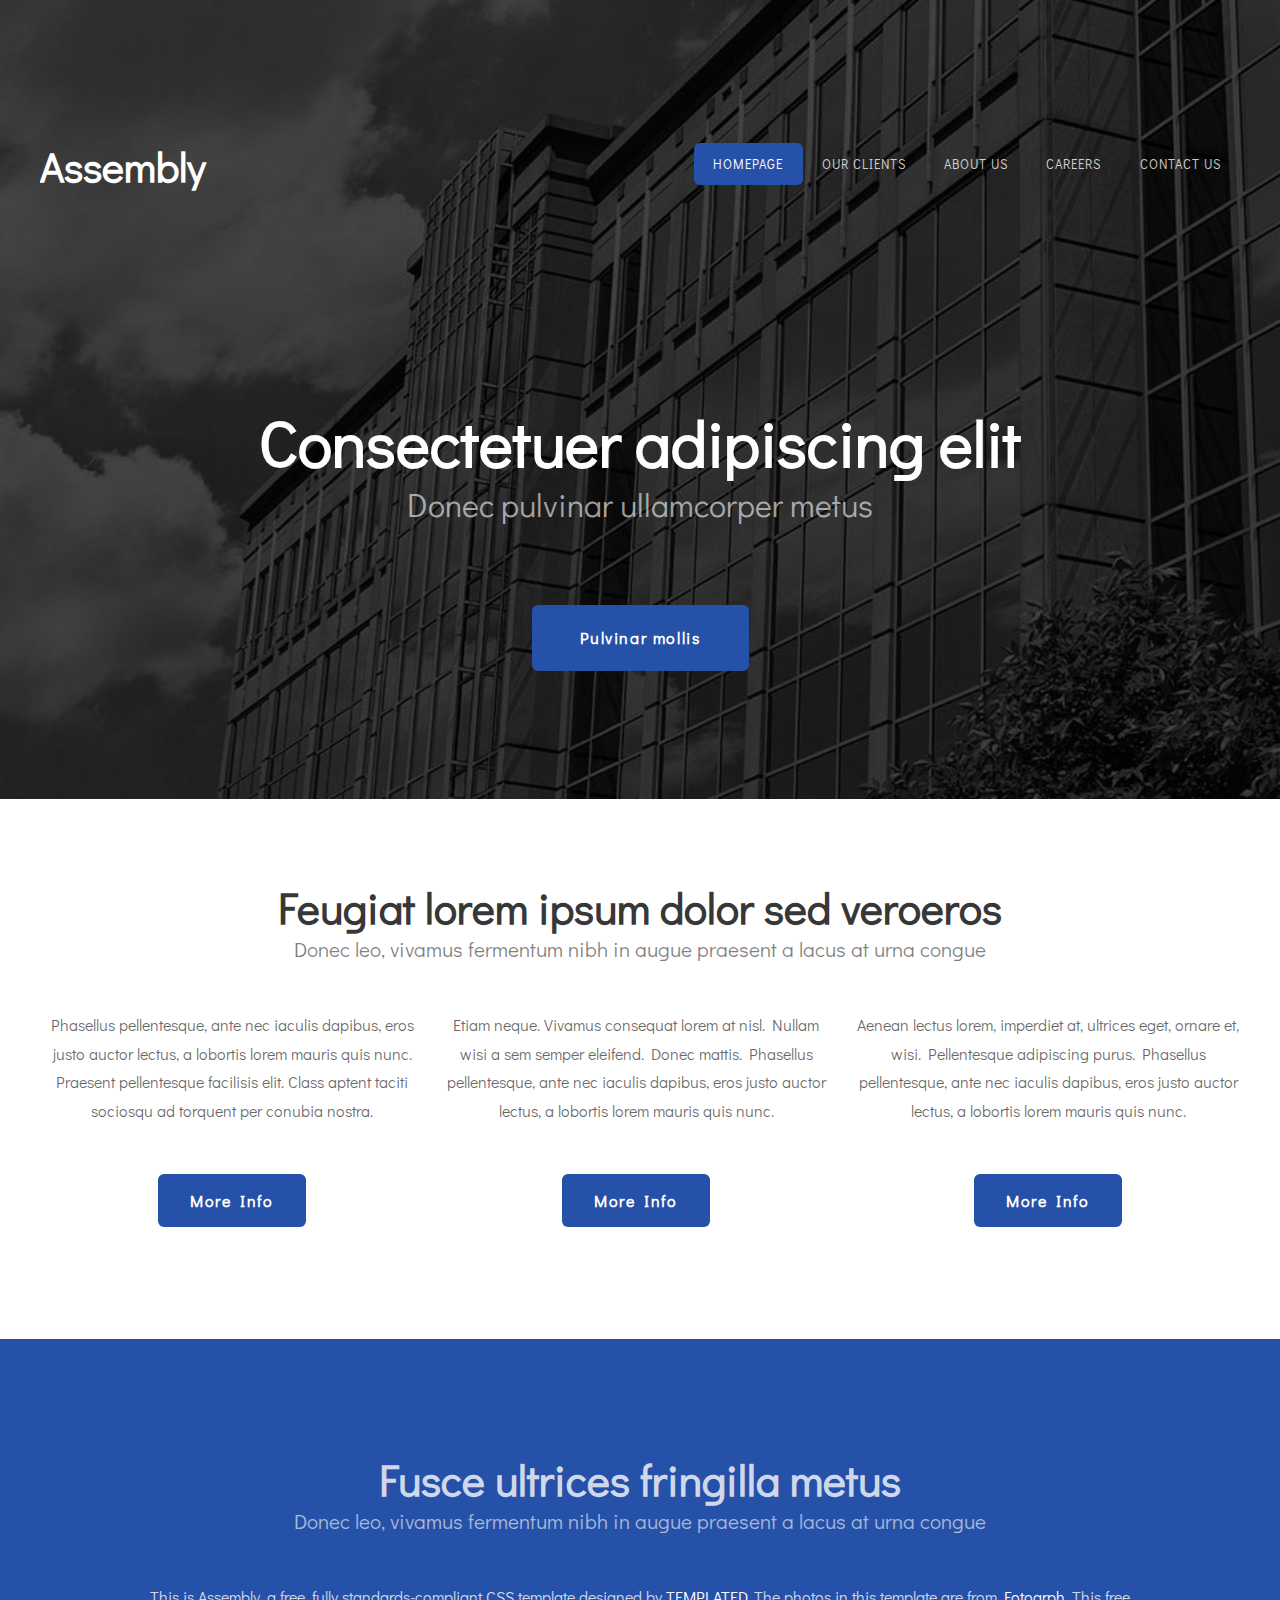
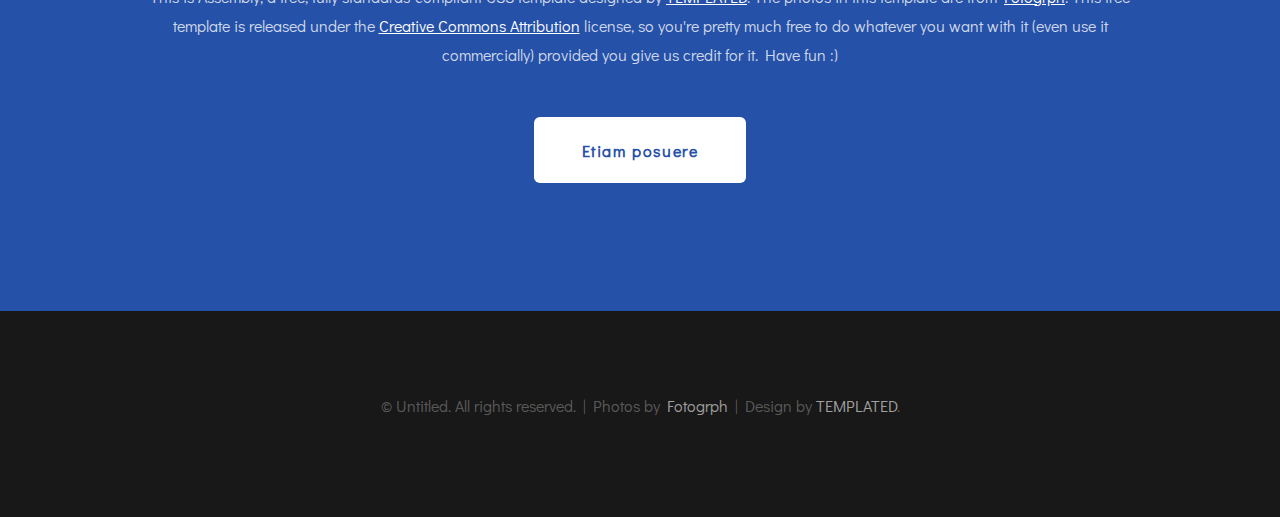
==== templated-assembly/index.html @ bb8f53ba "Criado os arquivos do projeto web" ====
<!DOCTYPE html PUBLIC "-//W3C//DTD XHTML 1.0 Strict//EN" "http://www.w3.org/TR/xhtml1/DTD/xhtml1-strict.dtd">
<!--
Design by TEMPLATED
http://templated.co
Released for free under the Creative Commons Attribution License

Name       : Assembly 
Description: A two-column, fixed-width design with dark color scheme.
Version    : 1.0
Released   : 20140330

-->
<html xmlns="http://www.w3.org/1999/xhtml">
<head>
<meta http-equiv="Content-Type" content="text/html; charset=utf-8" />
<title></title>
<meta name="keywords" content="" />
<meta name="description" content="" />
<link href="http://fonts.googleapis.com/css?family=Didact+Gothic" rel="stylesheet" />
<link href="default.css" rel="stylesheet" type="text/css" media="all" />
<link href="fonts.css" rel="stylesheet" type="text/css" media="all" />

<!--[if IE 6]><link href="default_ie6.css" rel="stylesheet" type="text/css" /><![endif]-->

</head>
<body>
<div id="header-wrapper">
	<div id="header" class="container">
		<div id="logo">
			<h1><a href="#">Assembly</a></h1>
		</div>
		<div id="menu">
			<ul>
				<li class="active"><a href="#" accesskey="1" title="">Homepage</a></li>
				<li><a href="#" accesskey="2" title="">Our Clients</a></li>
				<li><a href="#" accesskey="3" title="">About Us</a></li>
				<li><a href="#" accesskey="4" title="">Careers</a></li>
				<li><a href="#" accesskey="5" title="">Contact Us</a></li>
			</ul>
		</div>
	</div>
	<div id="banner" class="container">
		<div class="title">
			<h2>Consectetuer adipiscing elit</h2>
			<span class="byline">Donec pulvinar ullamcorper metus</span>
		</div>
		<ul class="actions">
			<li><a href="#" class="button">Pulvinar mollis</a></li>
		</ul>
	</div>
</div>
<div id="wrapper">
	<div id="three-column" class="container">
		<div class="title">
			<h2>Feugiat lorem ipsum dolor sed veroeros</h2>
			<span class="byline">Donec leo, vivamus fermentum nibh in augue praesent a lacus at urna congue</span>
		</div>
		<div class="boxA">
			<p>Phasellus pellentesque, ante nec iaculis dapibus, eros justo auctor lectus, a lobortis lorem mauris quis nunc. Praesent pellentesque facilisis elit. Class aptent taciti sociosqu ad  torquent per conubia nostra.</p>
			<a href="#" class="button button-alt">More Info</a>
		</div>
		<div class="boxB">
			<p>Etiam neque. Vivamus consequat lorem at nisl. Nullam  wisi a sem semper eleifend. Donec mattis. Phasellus pellentesque, ante nec iaculis dapibus, eros justo auctor lectus, a lobortis lorem mauris quis nunc.</p>
			<a href="#" class="button button-alt">More Info</a>
		</div>
		<div class="boxC">
			<p> Aenean lectus lorem, imperdiet at, ultrices eget, ornare et, wisi. Pellentesque adipiscing purus. Phasellus pellentesque, ante nec iaculis dapibus, eros justo auctor lectus, a lobortis lorem mauris quis nunc.</p>
			<a href="#" class="button button-alt">More Info</a>
		</div>
	</div>
</div>
<div id="welcome">
	<div class="container">
		<div class="title">
			<h2>Fusce ultrices fringilla metus</h2>
			<span class="byline">Donec leo, vivamus fermentum nibh in augue praesent a lacus at urna congue</span>
		</div>
		<p>This is <strong>Assembly</strong>, a free, fully standards-compliant CSS template designed by <a href="http://templated.co" rel="nofollow">TEMPLATED</a>. The photos in this template are from <a href="http://fotogrph.com/"> Fotogrph</a>. This free template is released under the <a href="http://templated.co/license">Creative Commons Attribution</a> license, so you're pretty much free to do whatever you want with it (even use it commercially) provided you give us credit for it. Have fun :) </p>
		<ul class="actions">
			<li><a href="#" class="button">Etiam posuere</a></li>
		</ul>
	</div>
</div>
<div id="copyright" class="container">
	<p>&copy; Untitled. All rights reserved. | Photos by <a href="http://fotogrph.com/">Fotogrph</a> | Design by <a href="http://templated.co" rel="nofollow">TEMPLATED</a>.</p>
</div>
</body>
</html>
---- templated-assembly/default.css ----
html, body
	{
		height: 100%;
	}
	
	body
	{
		margin: 0px;
		padding: 0px;
		background: #181818;
		font-family: 'Didact Gothic', sans-serif;
		font-size: 12pt;
		font-weight: 200;
		color: #FFF;
	}
	
	
	h1, h2, h3
	{
		margin: 0;
		padding: 0;
	}
	
	p, ol, ul
	{
		margin-top: 0;
	}
	
	ol, ul
	{
		padding: 0;
		list-style: none;
	}
	
	p
	{
		line-height: 180%;
	}
	
	strong
	{
	}
	
	a
	{
		color: #ee0000;
	}
	
	a:hover
	{
		text-decoration: none;
	}
	
	.container
	{
		overflow: hidden;
		margin: 0em auto;
		width: 1200px;
	}
	
/*********************************************************************************/
/* Image Style                                                                   */
/*********************************************************************************/

	.image
	{
		display: inline-block;
	}
	
	.image img
	{
		display: block;
		width: 100%;
	}
	
	.image-full
	{
		display: block;
		width: 100%;
		margin: 0 0 2em 0;
	}
	
	.image-left
	{
		float: left;
		margin: 0 2em 2em 0;
	}
	
	.image-centered
	{
		display: block;
		margin: 0 0 2em 0;
	}
	
	.image-centered img
	{
		margin: 0 auto;
		width: auto;
	}

/*********************************************************************************/
/* List Styles                                                                   */
/*********************************************************************************/

	ul.style1
	{
	}
	
	ul.actions
	{
	}
	
	ul.actions li
	{
		display: inline-block;
		padding: 0em 0.50em;
	}


/*********************************************************************************/
/* Social Icon Styles                                                            */
/*********************************************************************************/

	ul.contact
	{
		margin: 0;
		padding: 2em 0em 0em 0em;
		list-style: none;
	}
	
	ul.contact li
	{
		display: inline-block;
		padding: 0em 0.30em;
		font-size: 1em;
	}
	
	ul.contact li span
	{
		display: none;
		margin: 0;
		padding: 0;
	}
	
	ul.contact li a
	{
		color: #FFF;
	}
	
	ul.contact li a:before
	{
		display: inline-block;
		background: #3f3f3f;
		width: 40px;
		height: 40px;
		line-height: 40px;
		border-radius: 20px;
		text-align: center;
		color: #FFFFFF;
	}
	
	ul.contact li a.icon-twitter:before { background: #2DAAE4; }
	ul.contact li a.icon-facebook:before { background: #39599F; }
	ul.contact li a.icon-dribbble:before { background: #C4376B;	}
	ul.contact li a.icon-tumblr:before { background: #31516A; }
	ul.contact li a.icon-rss:before { background: #F2600B; }

/*********************************************************************************/
/* Button Style                                                                  */
/*********************************************************************************/

	.button
	{
		display: inline-block;
		padding: 1em 2em 1em 2em;
		letter-spacing: 0.10em;
		margin-top: 2em;
		padding: 1.40em 3em;
		background: #2651a8;
		border-radius: 6px;
		text-decoration: none;
		font-weight: 700;
		font-size: 1em;
		color: #FFF;
	}
	
	.button-alt
	{
		padding: 1em 2em;
		border-color: rgba(0,0,0,.8);
		color: #FFF;
	}
		
/*********************************************************************************/
/* 4-column                                                                      */
/*********************************************************************************/

	.box1,
	.box2,
	.box3,
	.box4
	{
		width: 235px;
	}
	
	.box1,
	.box2,
	.box3,
	{
		float: left;
		margin-right: 20px;
	}
	
	.box4
	{
		float: right;
	}
	
/*********************************************************************************/
/* 3-column                                                                      */
/*********************************************************************************/

	.boxA,
	.boxB,
	.boxC
	{
		width: 384px;
	}

	.boxA,
	.boxB
	{
		float: left;
		margin-right: 20px;
	}
	
	.boxC
	{
		float: right;
	}

/*********************************************************************************/
/* 2-column                                                                      */
/*********************************************************************************/

	.tbox1,
	.tbox2
	{
		width: 575px;
	}
	
	.tbox1
	{
		float: left;
	}

	.tbox2
	{
		float: right;
	}

	
/*********************************************************************************/
/* Heading Titles                                                                */
/*********************************************************************************/

	.title
	{
		margin-bottom: 3em;
	}
	
	.title h2
	{
		font-size: 2.7em;
	}
	
	.title .byline
	{
		font-size: 1.3em;
		color: rgba(255,255,255,0.60);
	}

/*********************************************************************************/
/* Header                                                                        */
/*********************************************************************************/

	#wrapper
	{
		position: relative;
		padding: 5em 0em 7em 0em;
		background: #FFF;
	}

/*********************************************************************************/
/* Header                                                                        */
/*********************************************************************************/

	#header-wrapper
	{
		position: relative;
		padding: 5em 0em 7em 0em;
		background: #111111 url(images/header-bg.jpg) no-repeat center;
		background-size: cover;
	}

	#header
	{
		position: relative;
		padding: 5em 0em;
	}

/*********************************************************************************/
/* Logo                                                                          */
/*********************************************************************************/

	#logo
	{
		position: absolute;
		top: 3.6em;
		left: 0;
	}
	
	#logo h1
	{
		font-size: 2.6em;
		color: #79C255;
	}
	
	#logo a
	{
		text-decoration: none;
		color: rgba(255,255,255,1);
	}

/*********************************************************************************/
/* Menu                                                                          */
/*********************************************************************************/

	#menu
	{
		position: absolute;
		top: 4.5em;
		right: 0;
	}
	
	#menu ul
	{
		display: inline-block;
	}
	
	#menu li
	{
		display: block;
		float: left;
		text-align: center;
	}
	
	#menu li a, #menu li span
	{
		padding: 1em 1.5em;
		letter-spacing: 1px;
		text-decoration: none;
		text-transform: uppercase;
		font-size: 0.8em;
		color: rgba(255,255,255,0.80);
	}
	
	#menu li:hover a, #menu li.active a, #menu li.active span
	{
	}
	
	#menu .active a
	{
		background: #2651a8;
		border-radius: 6px;
		color: rgba(255,255,255,1);
	}
	
	#menu .icon
	{
	}

/*********************************************************************************/
/* Banner                                                                        */
/*********************************************************************************/

	#banner
	{
		padding-top: 10em;
		text-align: center;
	}
	
	#banner .title h2
	{
		font-size: 4em;
	}
	
	#banner .title .byline
	{
		font-size: 2em;
	}
	
	#banner .button
	{
		margin-top: 2em;
		padding: 1.40em 3em;
		border-radius: 6px;
		font-weight: 700;
		font-size: 1em;
		
	}
	
	.banner
	{
		margin-bottom: 5em;
	}

/*********************************************************************************/
/* Page                                                                          */
/*********************************************************************************/

	#page
	{
	}

/*********************************************************************************/
/* Content                                                                       */
/*********************************************************************************/

	#content
	{
	}

/*********************************************************************************/
/* Sidebar                                                                       */
/*********************************************************************************/

	#sidebar
	{
	}

/*********************************************************************************/
/* Footer                                                                        */
/*********************************************************************************/

	#footer
	{
	}

/*********************************************************************************/
/* Copyright                                                                     */
/*********************************************************************************/

	#copyright
	{
		overflow: hidden;
		padding: 5em 0em;
		border-top: 1px solid rgba(0,0,0,0.08);
	}
	
	#copyright p
	{
		text-align: center;
		font-size: 1em;
		color: rgba(255,255,255,0.3);
	}
	
	#copyright a
	{
		text-decoration: none;
		color: rgba(255,255,255,0.6);
	}


/*********************************************************************************/
/* Welcome                                                                       */
/*********************************************************************************/

	#welcome
	{
		position: relative;
		padding: 7em 0em 7em 0em;
		background: #2651a8;
		background-size: cover;
		text-align: center;
	}
	
	#welcome .container
	{
		width: 1000px;
		padding: 0px 100px;
		color: rgba(255,255,255,0.8);
	}
	
	#welcome a
	{
		color: rgba(255,255,255,1);
	}
	
	#welcome .button
	{
		background: #FFF;
		color: #2651a8;
	}


/*********************************************************************************/
/* Extra                                                                         */
/*********************************************************************************/

	#three-column
	{
		text-align: center;
		color: rgba(0,0,0,0.6);
	}

	#three-column .fa
	{
		display: block;
		padding: 1em 0em;
		color: rgba(0,0,0,1);
		font-size: 2em;
	}
	
	#three-column .title h2
	{
		font-weight: bold;
		color: rgba(0,0,0,0.8);
	}

	#three-column .title .byline
	{
		text-align: center;
		color: rgba(0,0,0,.5);
	}
---- templated-assembly/fonts.css ----
@charset 'UTF-8';

@font-face{font-family:'FontAwesome';src:url('font/fontawesome-webfont.eot?v=4.0.1');src:url('font/fontawesome-webfont.eot?#iefix&v=4.0.1') format('embedded-opentype'),url('font/fontawesome-webfont.woff?v=4.0.1') format('woff'),url('font/fontawesome-webfont.ttf?v=4.0.1') format('truetype'),url('font/fontawesome-webfont.svg?v=4.0.1#fontawesomeregular') format('svg');font-weight:normal;font-style:normal}

/*********************************************************************************/
/* Icons                                                                         */
/* Powered by Font Awesome by Dave Gandy | http://fontawesome.io                 */
/* Licensed under the SIL OFL 1.1 (font), MIT (CSS)                              */
/*********************************************************************************/

	.fa
	{
		text-decoration: none;
	}

		.fa:before
		{
			display:inline-block;
			font-family: FontAwesome;
			font-size: 1.25em;
			text-decoration: none;
			font-style: normal;
			font-weight: normal;
			line-height: 1;
			-webkit-font-smoothing:antialiased;
			-moz-osx-font-smoothing:grayscale;
		}

		.fa-lg{font-size:1.3333333333333333em;line-height:.75em;vertical-align:-15%}
		.fa-2x{font-size:2em}
		.fa-3x{font-size:3em}
		.fa-4x{font-size:4em}
		.fa-5x{font-size:5em}
		.fa-fw{width:1.2857142857142858em;text-align:center}
		.fa-ul{padding-left:0;margin-left:2.142857142857143em;list-style-type:none}.fa-ul>li{position:relative}
		.fa-li{position:absolute;left:-2.142857142857143em;width:2.142857142857143em;top:.14285714285714285em;text-align:center}.fa-li.fa-lg{left:-1.8571428571428572em}
		.fa-border{padding:.2em .25em .15em;border:solid .08em #eee;border-radius:.1em}
		.pull-right{float:right}
		.pull-left{float:left}
		.fa.pull-left{margin-right:.3em}
		.fa.pull-right{margin-left:.3em}
		.fa-spin{-webkit-animation:spin 2s infinite linear;-moz-animation:spin 2s infinite linear;-o-animation:spin 2s infinite linear;animation:spin 2s infinite linear}
		@-moz-keyframes spin{0%{-moz-transform:rotate(0deg)} 100%{-moz-transform:rotate(359deg)}}@-webkit-keyframes spin{0%{-webkit-transform:rotate(0deg)} 100%{-webkit-transform:rotate(359deg)}}@-o-keyframes spin{0%{-o-transform:rotate(0deg)} 100%{-o-transform:rotate(359deg)}}@-ms-keyframes spin{0%{-ms-transform:rotate(0deg)} 100%{-ms-transform:rotate(359deg)}}@keyframes spin{0%{transform:rotate(0deg)} 100%{transform:rotate(359deg)}}.fa-rotate-90{filter:progid:DXImageTransform.Microsoft.BasicImage(rotation=1);-webkit-transform:rotate(90deg);-moz-transform:rotate(90deg);-ms-transform:rotate(90deg);-o-transform:rotate(90deg);transform:rotate(90deg)}
		.fa-rotate-180{filter:progid:DXImageTransform.Microsoft.BasicImage(rotation=2);-webkit-transform:rotate(180deg);-moz-transform:rotate(180deg);-ms-transform:rotate(180deg);-o-transform:rotate(180deg);transform:rotate(180deg)}
		.fa-rotate-270{filter:progid:DXImageTransform.Microsoft.BasicImage(rotation=3);-webkit-transform:rotate(270deg);-moz-transform:rotate(270deg);-ms-transform:rotate(270deg);-o-transform:rotate(270deg);transform:rotate(270deg)}
		.fa-flip-horizontal{filter:progid:DXImageTransform.Microsoft.BasicImage(rotation=0, mirror=1);-webkit-transform:scale(-1, 1);-moz-transform:scale(-1, 1);-ms-transform:scale(-1, 1);-o-transform:scale(-1, 1);transform:scale(-1, 1)}
		.fa-flip-vertical{filter:progid:DXImageTransform.Microsoft.BasicImage(rotation=2, mirror=1);-webkit-transform:scale(1, -1);-moz-transform:scale(1, -1);-ms-transform:scale(1, -1);-o-transform:scale(1, -1);transform:scale(1, -1)}
		.fa-stack{position:relative;display:inline-block;width:2em;height:2em;line-height:2em;vertical-align:middle}
		.fa-stack-1x,.fa-stack-2x{position:absolute;left:0;width:100%;text-align:center}
		.fa-stack-1x{line-height:inherit}
		.fa-stack-2x{font-size:2em}
		.fa-inverse{color:#fff}
		.fa-glass:before{content:"\f000"}
		.fa-music:before{content:"\f001"}
		.fa-search:before{content:"\f002"}
		.fa-envelope-o:before{content:"\f003"}
		.fa-heart:before{content:"\f004"}
		.fa-star:before{content:"\f005"}
		.fa-star-o:before{content:"\f006"}
		.fa-user:before{content:"\f007"}
		.fa-film:before{content:"\f008"}
		.fa-th-large:before{content:"\f009"}
		.fa-th:before{content:"\f00a"}
		.fa-th-list:before{content:"\f00b"}
		.fa-check:before{content:"\f00c"}
		.fa-times:before{content:"\f00d"}
		.fa-search-plus:before{content:"\f00e"}
		.fa-search-minus:before{content:"\f010"}
		.fa-power-off:before{content:"\f011"}
		.fa-signal:before{content:"\f012"}
		.fa-gear:before,.fa-cog:before{content:"\f013"}
		.fa-trash-o:before{content:"\f014"}
		.fa-home:before{content:"\f015"}
		.fa-file-o:before{content:"\f016"}
		.fa-clock-o:before{content:"\f017"}
		.fa-road:before{content:"\f018"}
		.fa-download:before{content:"\f019"}
		.fa-arrow-circle-o-down:before{content:"\f01a"}
		.fa-arrow-circle-o-up:before{content:"\f01b"}
		.fa-inbox:before{content:"\f01c"}
		.fa-play-circle-o:before{content:"\f01d"}
		.fa-rotate-right:before,.fa-repeat:before{content:"\f01e"}
		.fa-refresh:before{content:"\f021"}
		.fa-list-alt:before{content:"\f022"}
		.fa-lock:before{content:"\f023"}
		.fa-flag:before{content:"\f024"}
		.fa-headphones:before{content:"\f025"}
		.fa-volume-off:before{content:"\f026"}
		.fa-volume-down:before{content:"\f027"}
		.fa-volume-up:before{content:"\f028"}
		.fa-qrcode:before{content:"\f029"}
		.fa-barcode:before{content:"\f02a"}
		.fa-tag:before{content:"\f02b"}
		.fa-tags:before{content:"\f02c"}
		.fa-book:before{content:"\f02d"}
		.fa-bookmark:before{content:"\f02e"}
		.fa-print:before{content:"\f02f"}
		.fa-camera:before{content:"\f030"}
		.fa-font:before{content:"\f031"}
		.fa-bold:before{content:"\f032"}
		.fa-italic:before{content:"\f033"}
		.fa-text-height:before{content:"\f034"}
		.fa-text-width:before{content:"\f035"}
		.fa-align-left:before{content:"\f036"}
		.fa-align-center:before{content:"\f037"}
		.fa-align-right:before{content:"\f038"}
		.fa-align-justify:before{content:"\f039"}
		.fa-list:before{content:"\f03a"}
		.fa-dedent:before,.fa-outdent:before{content:"\f03b"}
		.fa-indent:before{content:"\f03c"}
		.fa-video-camera:before{content:"\f03d"}
		.fa-picture-o:before{content:"\f03e"}
		.fa-pencil:before{content:"\f040"}
		.fa-map-marker:before{content:"\f041"}
		.fa-adjust:before{content:"\f042"}
		.fa-tint:before{content:"\f043"}
		.fa-edit:before,.fa-pencil-square-o:before{content:"\f044"}
		.fa-share-square-o:before{content:"\f045"}
		.fa-check-square-o:before{content:"\f046"}
		.fa-move:before{content:"\f047"}
		.fa-step-backward:before{content:"\f048"}
		.fa-fast-backward:before{content:"\f049"}
		.fa-backward:before{content:"\f04a"}
		.fa-play:before{content:"\f04b"}
		.fa-pause:before{content:"\f04c"}
		.fa-stop:before{content:"\f04d"}
		.fa-forward:before{content:"\f04e"}
		.fa-fast-forward:before{content:"\f050"}
		.fa-step-forward:before{content:"\f051"}
		.fa-eject:before{content:"\f052"}
		.fa-chevron-left:before{content:"\f053"}
		.fa-chevron-right:before{content:"\f054"}
		.fa-plus-circle:before{content:"\f055"}
		.fa-minus-circle:before{content:"\f056"}
		.fa-times-circle:before{content:"\f057"}
		.fa-check-circle:before{content:"\f058"}
		.fa-question-circle:before{content:"\f059"}
		.fa-info-circle:before{content:"\f05a"}
		.fa-crosshairs:before{content:"\f05b"}
		.fa-times-circle-o:before{content:"\f05c"}
		.fa-check-circle-o:before{content:"\f05d"}
		.fa-ban:before{content:"\f05e"}
		.fa-arrow-left:before{content:"\f060"}
		.fa-arrow-right:before{content:"\f061"}
		.fa-arrow-up:before{content:"\f062"}
		.fa-arrow-down:before{content:"\f063"}
		.fa-mail-forward:before,.fa-share:before{content:"\f064"}
		.fa-resize-full:before{content:"\f065"}
		.fa-resize-small:before{content:"\f066"}
		.fa-plus:before{content:"\f067"}
		.fa-minus:before{content:"\f068"}
		.fa-asterisk:before{content:"\f069"}
		.fa-exclamation-circle:before{content:"\f06a"}
		.fa-gift:before{content:"\f06b"}
		.fa-leaf:before{content:"\f06c"}
		.fa-fire:before{content:"\f06d"}
		.fa-eye:before{content:"\f06e"}
		.fa-eye-slash:before{content:"\f070"}
		.fa-warning:before,.fa-exclamation-triangle:before{content:"\f071"}
		.fa-plane:before{content:"\f072"}
		.fa-calendar:before{content:"\f073"}
		.fa-random:before{content:"\f074"}
		.fa-comment:before{content:"\f075"}
		.fa-magnet:before{content:"\f076"}
		.fa-chevron-up:before{content:"\f077"}
		.fa-chevron-down:before{content:"\f078"}
		.fa-retweet:before{content:"\f079"}
		.fa-shopping-cart:before{content:"\f07a"}
		.fa-folder:before{content:"\f07b"}
		.fa-folder-open:before{content:"\f07c"}
		.fa-resize-vertical:before{content:"\f07d"}
		.fa-resize-horizontal:before{content:"\f07e"}
		.fa-bar-chart-o:before{content:"\f080"}
		.fa-twitter-square:before{content:"\f081"}
		.fa-facebook-square:before{content:"\f082"}
		.fa-camera-retro:before{content:"\f083"}
		.fa-key:before{content:"\f084"}
		.fa-gears:before,.fa-cogs:before{content:"\f085"}
		.fa-comments:before{content:"\f086"}
		.fa-thumbs-o-up:before{content:"\f087"}
		.fa-thumbs-o-down:before{content:"\f088"}
		.fa-star-half:before{content:"\f089"}
		.fa-heart-o:before{content:"\f08a"}
		.fa-sign-out:before{content:"\f08b"}
		.fa-linkedin-square:before{content:"\f08c"}
		.fa-thumb-tack:before{content:"\f08d"}
		.fa-external-link:before{content:"\f08e"}
		.fa-sign-in:before{content:"\f090"}
		.fa-trophy:before{content:"\f091"}
		.fa-github-square:before{content:"\f092"}
		.fa-upload:before{content:"\f093"}
		.fa-lemon-o:before{content:"\f094"}
		.fa-phone:before{content:"\f095"}
		.fa-square-o:before{content:"\f096"}
		.fa-bookmark-o:before{content:"\f097"}
		.fa-phone-square:before{content:"\f098"}
		.fa-twitter:before{content:"\f099"}
		.fa-facebook:before{content:"\f09a"}
		.fa-github:before{content:"\f09b"}
		.fa-unlock:before{content:"\f09c"}
		.fa-credit-card:before{content:"\f09d"}
		.fa-rss:before{content:"\f09e"}
		.fa-hdd-o:before{content:"\f0a0"}
		.fa-bullhorn:before{content:"\f0a1"}
		.fa-bell:before{content:"\f0f3"}
		.fa-certificate:before{content:"\f0a3"}
		.fa-hand-o-right:before{content:"\f0a4"}
		.fa-hand-o-left:before{content:"\f0a5"}
		.fa-hand-o-up:before{content:"\f0a6"}
		.fa-hand-o-down:before{content:"\f0a7"}
		.fa-arrow-circle-left:before{content:"\f0a8"}
		.fa-arrow-circle-right:before{content:"\f0a9"}
		.fa-arrow-circle-up:before{content:"\f0aa"}
		.fa-arrow-circle-down:before{content:"\f0ab"}
		.fa-globe:before{content:"\f0ac"}
		.fa-wrench:before{content:"\f0ad"}
		.fa-tasks:before{content:"\f0ae"}
		.fa-filter:before{content:"\f0b0"}
		.fa-briefcase:before{content:"\f0b1"}
		.fa-fullscreen:before{content:"\f0b2"}
		.fa-group:before{content:"\f0c0"}
		.fa-chain:before,.fa-link:before{content:"\f0c1"}
		.fa-cloud:before{content:"\f0c2"}
		.fa-flask:before{content:"\f0c3"}
		.fa-cut:before,.fa-scissors:before{content:"\f0c4"}
		.fa-copy:before,.fa-files-o:before{content:"\f0c5"}
		.fa-paperclip:before{content:"\f0c6"}
		.fa-save:before,.fa-floppy-o:before{content:"\f0c7"}
		.fa-square:before{content:"\f0c8"}
		.fa-reorder:before{content:"\f0c9"}
		.fa-list-ul:before{content:"\f0ca"}
		.fa-list-ol:before{content:"\f0cb"}
		.fa-strikethrough:before{content:"\f0cc"}
		.fa-underline:before{content:"\f0cd"}
		.fa-table:before{content:"\f0ce"}
		.fa-magic:before{content:"\f0d0"}
		.fa-truck:before{content:"\f0d1"}
		.fa-pinterest:before{content:"\f0d2"}
		.fa-pinterest-square:before{content:"\f0d3"}
		.fa-google-plus-square:before{content:"\f0d4"}
		.fa-google-plus:before{content:"\f0d5"}
		.fa-money:before{content:"\f0d6"}
		.fa-caret-down:before{content:"\f0d7"}
		.fa-caret-up:before{content:"\f0d8"}
		.fa-caret-left:before{content:"\f0d9"}
		.fa-caret-right:before{content:"\f0da"}
		.fa-columns:before{content:"\f0db"}
		.fa-unsorted:before,.fa-sort:before{content:"\f0dc"}
		.fa-sort-down:before,.fa-sort-asc:before{content:"\f0dd"}
		.fa-sort-up:before,.fa-sort-desc:before{content:"\f0de"}
		.fa-envelope:before{content:"\f0e0"}
		.fa-linkedin:before{content:"\f0e1"}
		.fa-rotate-left:before,.fa-undo:before{content:"\f0e2"}
		.fa-legal:before,.fa-gavel:before{content:"\f0e3"}
		.fa-dashboard:before,.fa-tachometer:before{content:"\f0e4"}
		.fa-comment-o:before{content:"\f0e5"}
		.fa-comments-o:before{content:"\f0e6"}
		.fa-flash:before,.fa-bolt:before{content:"\f0e7"}
		.fa-sitemap:before{content:"\f0e8"}
		.fa-umbrella:before{content:"\f0e9"}
		.fa-paste:before,.fa-clipboard:before{content:"\f0ea"}
		.fa-lightbulb-o:before{content:"\f0eb"}
		.fa-exchange:before{content:"\f0ec"}
		.fa-cloud-download:before{content:"\f0ed"}
		.fa-cloud-upload:before{content:"\f0ee"}
		.fa-user-md:before{content:"\f0f0"}
		.fa-stethoscope:before{content:"\f0f1"}
		.fa-suitcase:before{content:"\f0f2"}
		.fa-bell-o:before{content:"\f0a2"}
		.fa-coffee:before{content:"\f0f4"}
		.fa-cutlery:before{content:"\f0f5"}
		.fa-file-text-o:before{content:"\f0f6"}
		.fa-building:before{content:"\f0f7"}
		.fa-hospital:before{content:"\f0f8"}
		.fa-ambulance:before{content:"\f0f9"}
		.fa-medkit:before{content:"\f0fa"}
		.fa-fighter-jet:before{content:"\f0fb"}
		.fa-beer:before{content:"\f0fc"}
		.fa-h-square:before{content:"\f0fd"}
		.fa-plus-square:before{content:"\f0fe"}
		.fa-angle-double-left:before{content:"\f100"}
		.fa-angle-double-right:before{content:"\f101"}
		.fa-angle-double-up:before{content:"\f102"}
		.fa-angle-double-down:before{content:"\f103"}
		.fa-angle-left:before{content:"\f104"}
		.fa-angle-right:before{content:"\f105"}
		.fa-angle-up:before{content:"\f106"}
		.fa-angle-down:before{content:"\f107"}
		.fa-desktop:before{content:"\f108"}
		.fa-laptop:before{content:"\f109"}
		.fa-tablet:before{content:"\f10a"}
		.fa-mobile-phone:before,.fa-mobile:before{content:"\f10b"}
		.fa-circle-o:before{content:"\f10c"}
		.fa-quote-left:before{content:"\f10d"}
		.fa-quote-right:before{content:"\f10e"}
		.fa-spinner:before{content:"\f110"}
		.fa-circle:before{content:"\f111"}
		.fa-mail-reply:before,.fa-reply:before{content:"\f112"}
		.fa-github-alt:before{content:"\f113"}
		.fa-folder-o:before{content:"\f114"}
		.fa-folder-open-o:before{content:"\f115"}
		.fa-expand-o:before{content:"\f116"}
		.fa-collapse-o:before{content:"\f117"}
		.fa-smile-o:before{content:"\f118"}
		.fa-frown-o:before{content:"\f119"}
		.fa-meh-o:before{content:"\f11a"}
		.fa-gamepad:before{content:"\f11b"}
		.fa-keyboard-o:before{content:"\f11c"}
		.fa-flag-o:before{content:"\f11d"}
		.fa-flag-checkered:before{content:"\f11e"}
		.fa-terminal:before{content:"\f120"}
		.fa-code:before{content:"\f121"}
		.fa-reply-all:before{content:"\f122"}
		.fa-mail-reply-all:before{content:"\f122"}
		.fa-star-half-empty:before,.fa-star-half-full:before,.fa-star-half-o:before{content:"\f123"}
		.fa-location-arrow:before{content:"\f124"}
		.fa-crop:before{content:"\f125"}
		.fa-code-fork:before{content:"\f126"}
		.fa-unlink:before,.fa-chain-broken:before{content:"\f127"}
		.fa-question:before{content:"\f128"}
		.fa-info:before{content:"\f129"}
		.fa-exclamation:before{content:"\f12a"}
		.fa-superscript:before{content:"\f12b"}
		.fa-subscript:before{content:"\f12c"}
		.fa-eraser:before{content:"\f12d"}
		.fa-puzzle-piece:before{content:"\f12e"}
		.fa-microphone:before{content:"\f130"}
		.fa-microphone-slash:before{content:"\f131"}
		.fa-shield:before{content:"\f132"}
		.fa-calendar-o:before{content:"\f133"}
		.fa-fire-extinguisher:before{content:"\f134"}
		.fa-rocket:before{content:"\f135"}
		.fa-maxcdn:before{content:"\f136"}
		.fa-chevron-circle-left:before{content:"\f137"}
		.fa-chevron-circle-right:before{content:"\f138"}
		.fa-chevron-circle-up:before{content:"\f139"}
		.fa-chevron-circle-down:before{content:"\f13a"}
		.fa-html5:before{content:"\f13b"}
		.fa-css3:before{content:"\f13c"}
		.fa-anchor:before{content:"\f13d"}
		.fa-unlock-o:before{content:"\f13e"}
		.fa-bullseye:before{content:"\f140"}
		.fa-ellipsis-horizontal:before{content:"\f141"}
		.fa-ellipsis-vertical:before{content:"\f142"}
		.fa-rss-square:before{content:"\f143"}
		.fa-play-circle:before{content:"\f144"}
		.fa-ticket:before{content:"\f145"}
		.fa-minus-square:before{content:"\f146"}
		.fa-minus-square-o:before{content:"\f147"}
		.fa-level-up:before{content:"\f148"}
		.fa-level-down:before{content:"\f149"}
		.fa-check-square:before{content:"\f14a"}
		.fa-pencil-square:before{content:"\f14b"}
		.fa-external-link-square:before{content:"\f14c"}
		.fa-share-square:before{content:"\f14d"}
		.fa-compass:before{content:"\f14e"}
		.fa-toggle-down:before,.fa-caret-square-o-down:before{content:"\f150"}
		.fa-toggle-up:before,.fa-caret-square-o-up:before{content:"\f151"}
		.fa-toggle-right:before,.fa-caret-square-o-right:before{content:"\f152"}
		.fa-euro:before,.fa-eur:before{content:"\f153"}
		.fa-gbp:before{content:"\f154"}
		.fa-dollar:before,.fa-usd:before{content:"\f155"}
		.fa-rupee:before,.fa-inr:before{content:"\f156"}
		.fa-cny:before,.fa-rmb:before,.fa-yen:before,.fa-jpy:before{content:"\f157"}
		.fa-ruble:before,.fa-rouble:before,.fa-rub:before{content:"\f158"}
		.fa-won:before,.fa-krw:before{content:"\f159"}
		.fa-bitcoin:before,.fa-btc:before{content:"\f15a"}
		.fa-file:before{content:"\f15b"}
		.fa-file-text:before{content:"\f15c"}
		.fa-sort-alpha-asc:before{content:"\f15d"}
		.fa-sort-alpha-desc:before{content:"\f15e"}
		.fa-sort-amount-asc:before{content:"\f160"}
		.fa-sort-amount-desc:before{content:"\f161"}
		.fa-sort-numeric-asc:before{content:"\f162"}
		.fa-sort-numeric-desc:before{content:"\f163"}
		.fa-thumbs-up:before{content:"\f164"}
		.fa-thumbs-down:before{content:"\f165"}
		.fa-youtube-square:before{content:"\f166"}
		.fa-youtube:before{content:"\f167"}
		.fa-xing:before{content:"\f168"}
		.fa-xing-square:before{content:"\f169"}
		.fa-youtube-play:before{content:"\f16a"}
		.fa-dropbox:before{content:"\f16b"}
		.fa-stack-overflow:before{content:"\f16c"}
		.fa-instagram:before{content:"\f16d"}
		.fa-flickr:before{content:"\f16e"}
		.fa-adn:before{content:"\f170"}
		.fa-bitbucket:before{content:"\f171"}
		.fa-bitbucket-square:before{content:"\f172"}
		.fa-tumblr:before{content:"\f173"}
		.fa-tumblr-square:before{content:"\f174"}
		.fa-long-arrow-down:before{content:"\f175"}
		.fa-long-arrow-up:before{content:"\f176"}
		.fa-long-arrow-left:before{content:"\f177"}
		.fa-long-arrow-right:before{content:"\f178"}
		.fa-apple:before{content:"\f179"}
		.fa-windows:before{content:"\f17a"}
		.fa-android:before{content:"\f17b"}
		.fa-linux:before{content:"\f17c"}
		.fa-dribbble:before{content:"\f17d"}
		.fa-skype:before{content:"\f17e"}
		.fa-foursquare:before{content:"\f180"}
		.fa-trello:before{content:"\f181"}
		.fa-female:before{content:"\f182"}
		.fa-male:before{content:"\f183"}
		.fa-gittip:before{content:"\f184"}
		.fa-sun-o:before{content:"\f185"}
		.fa-moon-o:before{content:"\f186"}
		.fa-archive:before{content:"\f187"}
		.fa-bug:before{content:"\f188"}
		.fa-vk:before{content:"\f189"}
		.fa-weibo:before{content:"\f18a"}
		.fa-renren:before{content:"\f18b"}
		.fa-pagelines:before{content:"\f18c"}
		.fa-stack-exchange:before{content:"\f18d"}
		.fa-arrow-circle-o-right:before{content:"\f18e"}
		.fa-arrow-circle-o-left:before{content:"\f190"}
		.fa-toggle-left:before,.fa-caret-square-o-left:before{content:"\f191"}
		.fa-dot-circle-o:before{content:"\f192"}
		.fa-wheelchair:before{content:"\f193"}
		.fa-vimeo-square:before{content:"\f194"}
		.fa-turkish-lira:before,.fa-try:before{content:"\f195"}
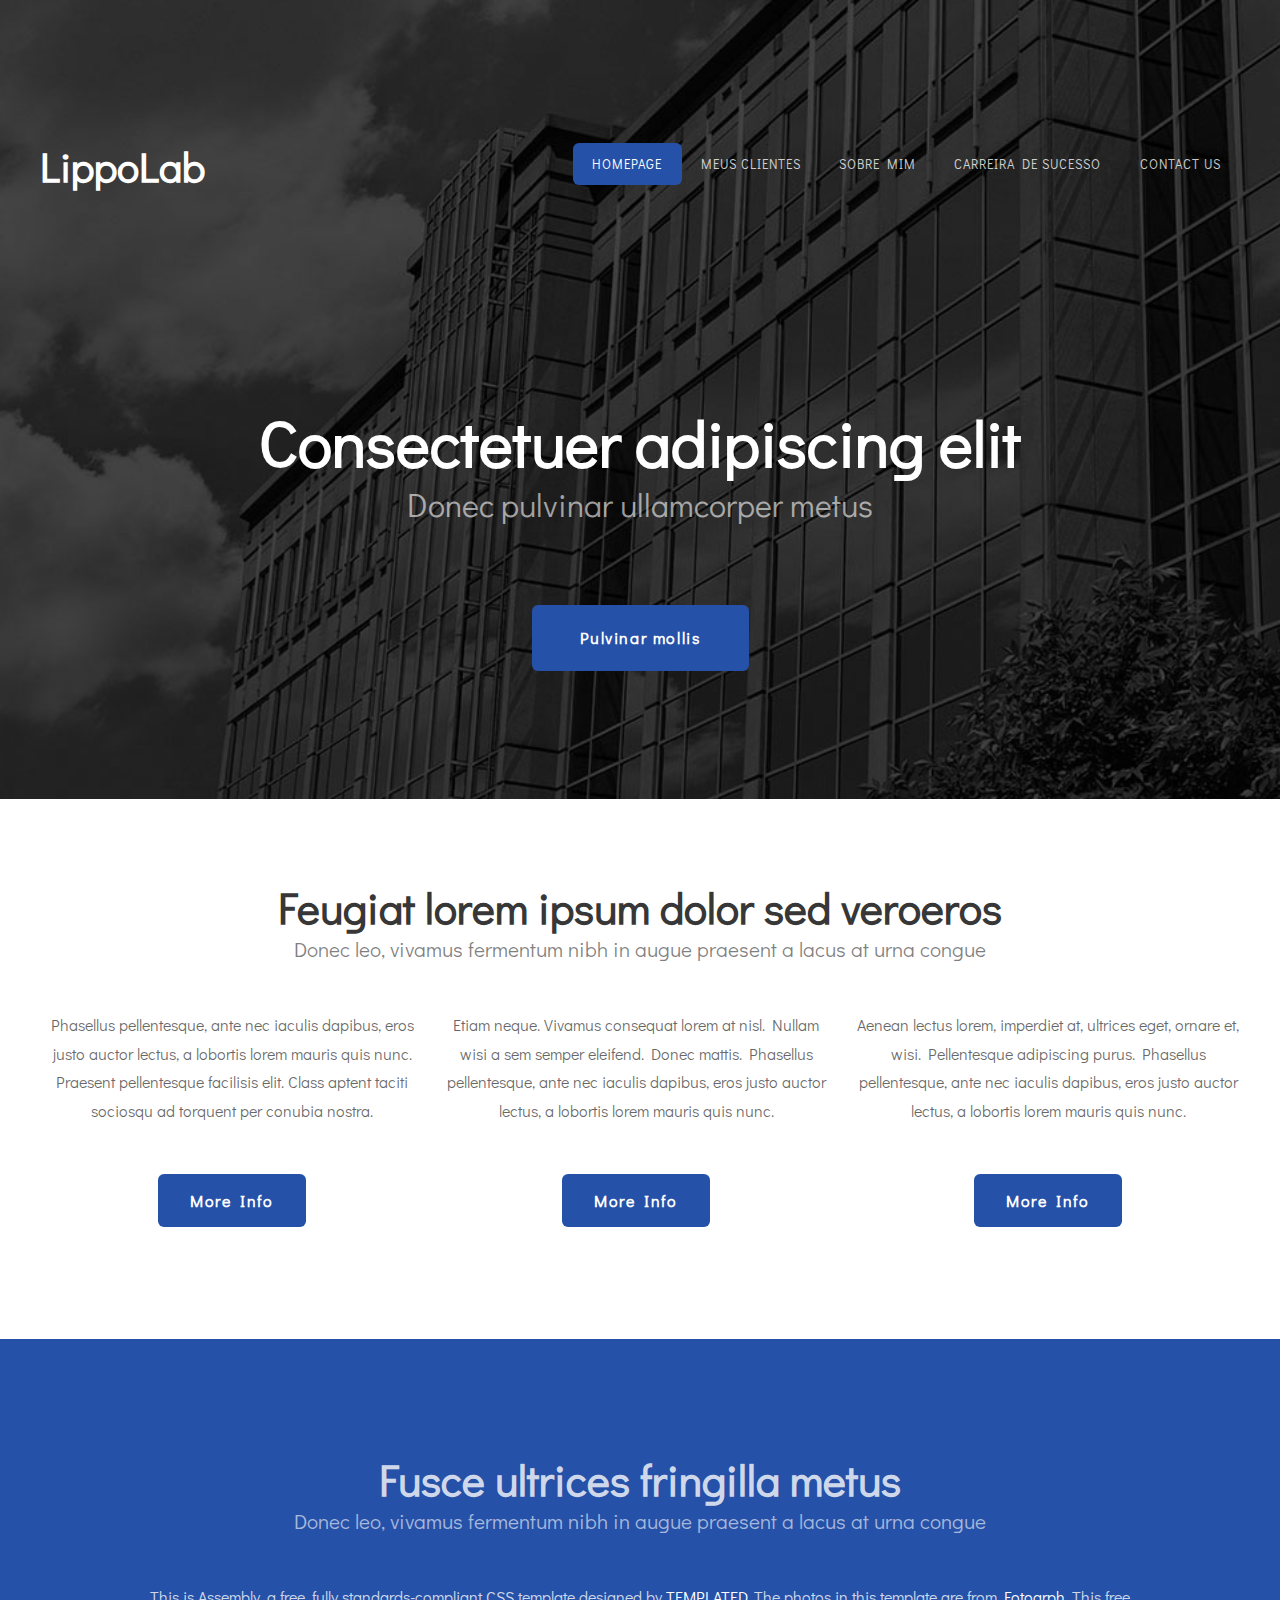
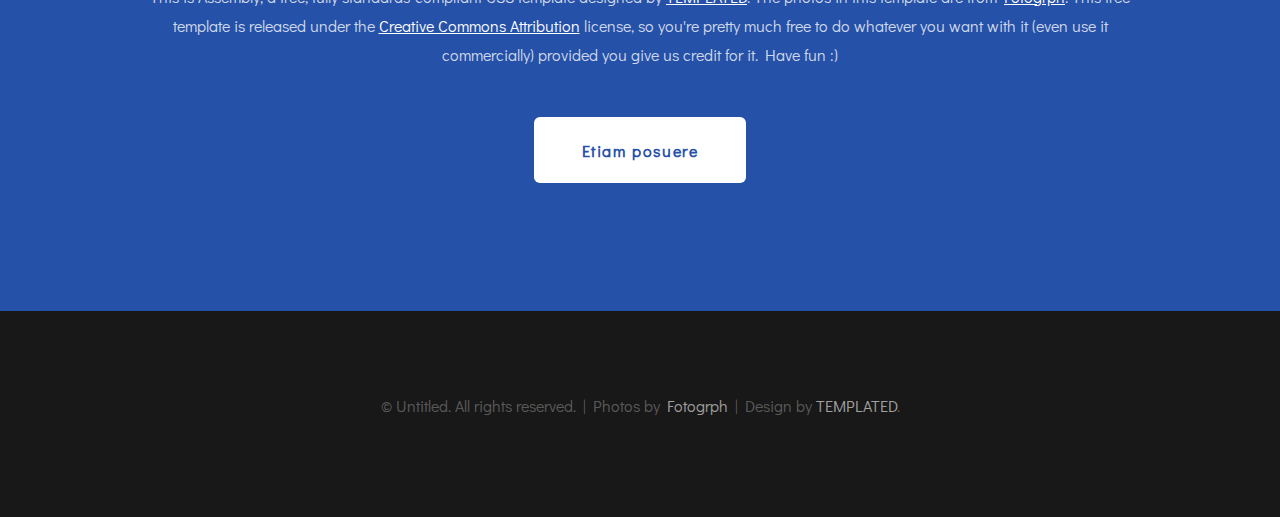
==== commit 7defeadc: "Alterações em erro e index" ====
--- a/templated-assembly/index.html
+++ b/templated-assembly/index.html
@@ -27,14 +27,14 @@
 <div id="header-wrapper">
 	<div id="header" class="container">
 		<div id="logo">
-			<h1><a href="#">Assembly</a></h1>
+			<h1><a href="#">LippoLab</a></h1>
 		</div>
 		<div id="menu">
 			<ul>
 				<li class="active"><a href="#" accesskey="1" title="">Homepage</a></li>
-				<li><a href="#" accesskey="2" title="">Our Clients</a></li>
-				<li><a href="#" accesskey="3" title="">About Us</a></li>
-				<li><a href="#" accesskey="4" title="">Careers</a></li>
+				<li><a href="#" accesskey="2" title="">Meus Clientes</a></li>
+				<li><a href="#" accesskey="3" title="">Sobre mim</a></li>
+				<li><a href="#" accesskey="4" title="">Carreira de sucesso</a></li>
 				<li><a href="#" accesskey="5" title="">Contact Us</a></li>
 			</ul>
 		</div>
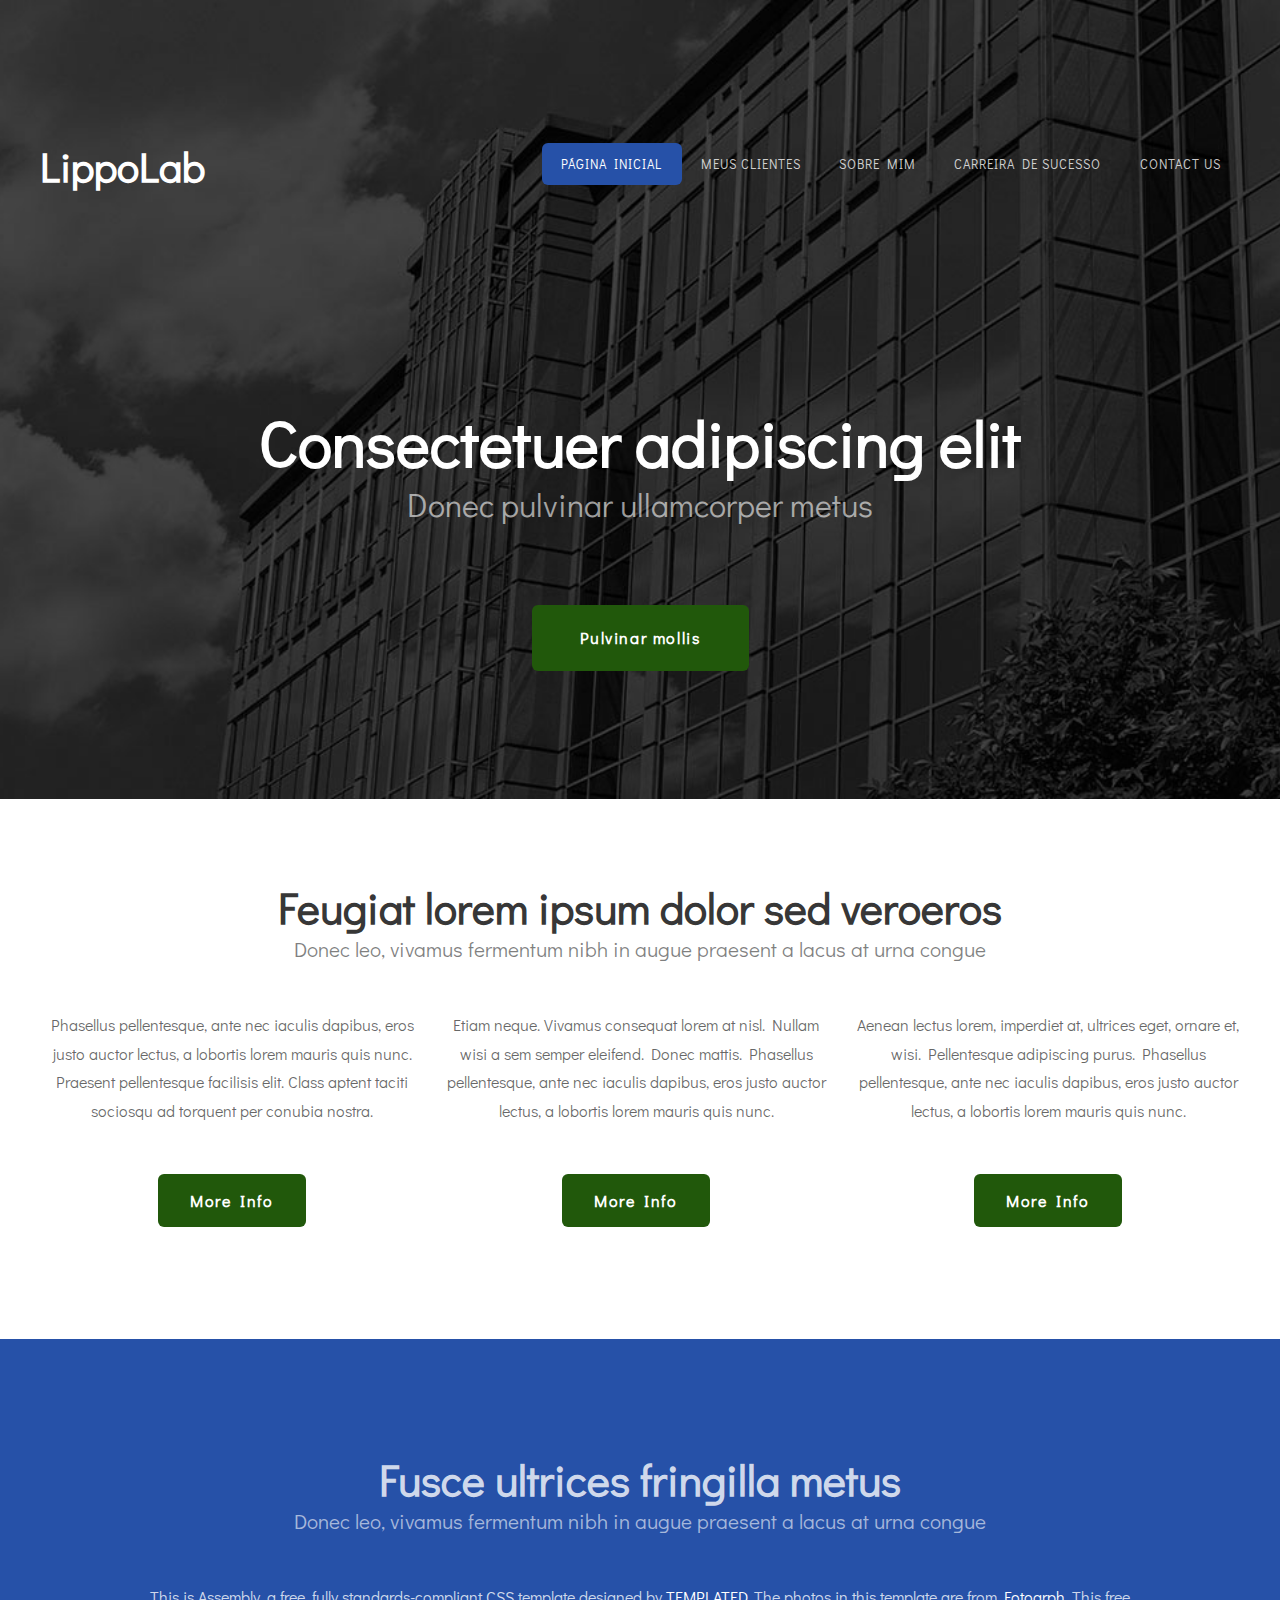
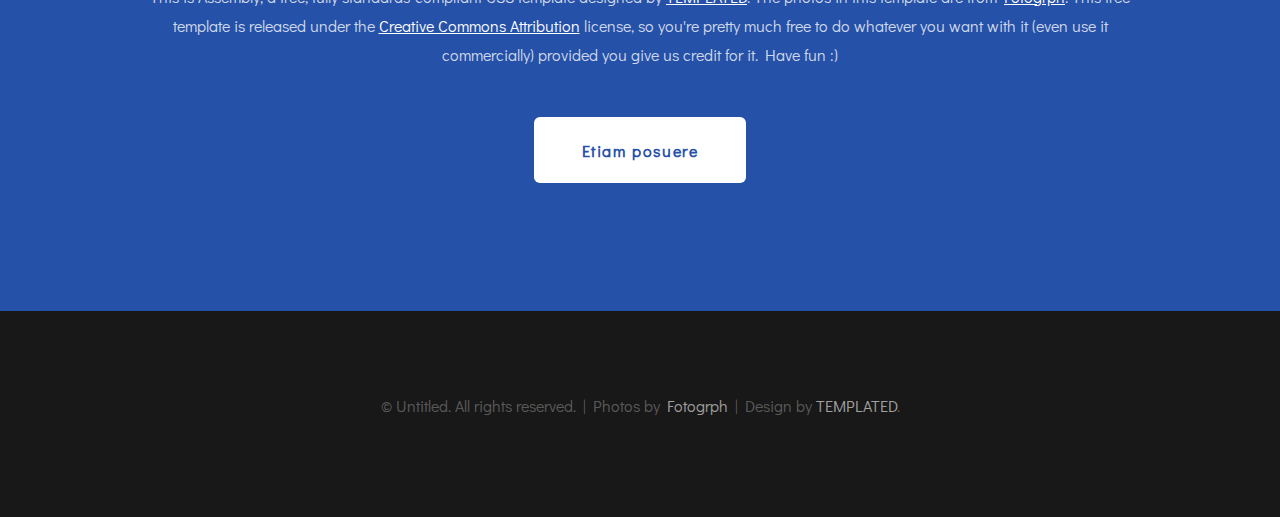
==== commit 227ed3f5: "do zero de novo" ====
--- a/templated-assembly/index.html
+++ b/templated-assembly/index.html
@@ -31,7 +31,7 @@
 		</div>
 		<div id="menu">
 			<ul>
-				<li class="active"><a href="#" accesskey="1" title="">Homepage</a></li>
+				<li class="active"><a href="#" accesskey="1" title="">página inicial</a></li>
 				<li><a href="#" accesskey="2" title="">Meus Clientes</a></li>
 				<li><a href="#" accesskey="3" title="">Sobre mim</a></li>
 				<li><a href="#" accesskey="4" title="">Carreira de sucesso</a></li>
--- a/templated-assembly/default.css
+++ b/templated-assembly/default.css
@@ -176,7 +176,7 @@
 		letter-spacing: 0.10em;
 		margin-top: 2em;
 		padding: 1.40em 3em;
-		background: #2651a8;
+		background: #21580b;
 		border-radius: 6px;
 		text-decoration: none;
 		font-weight: 700;
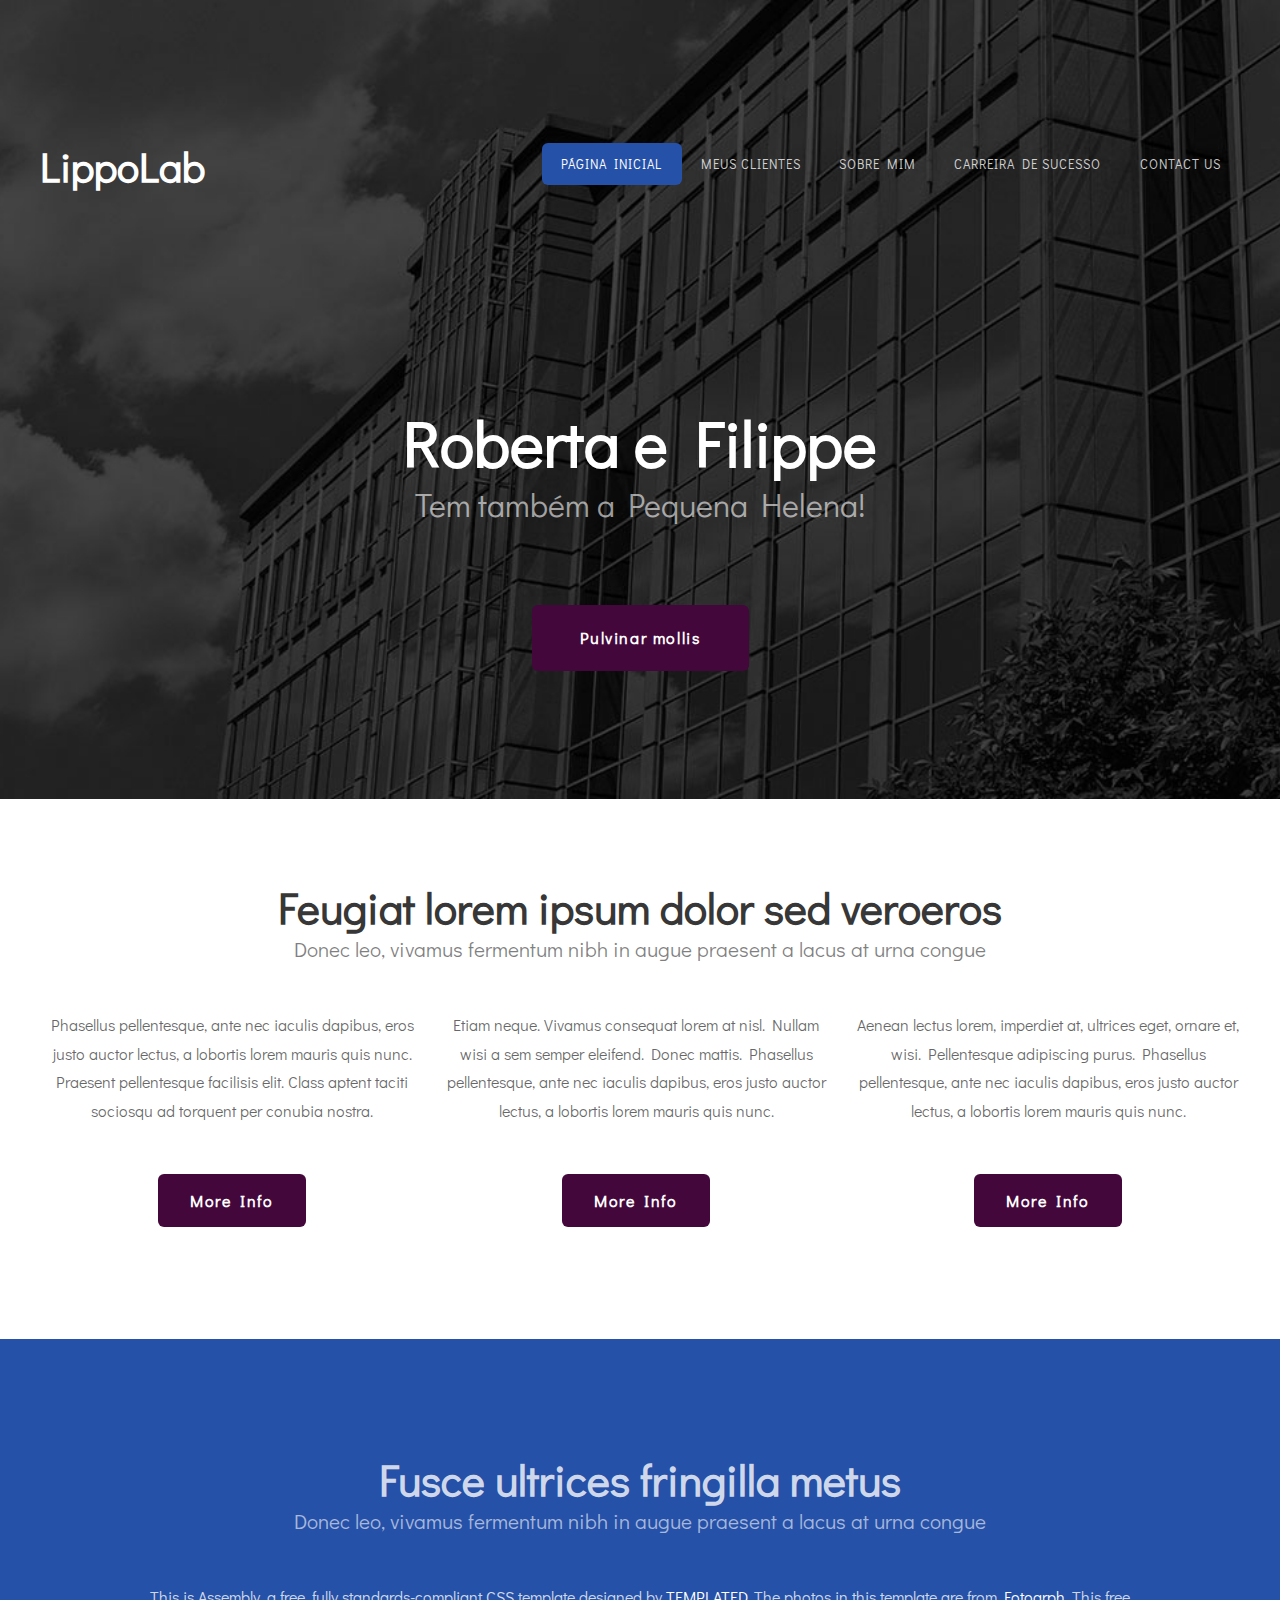
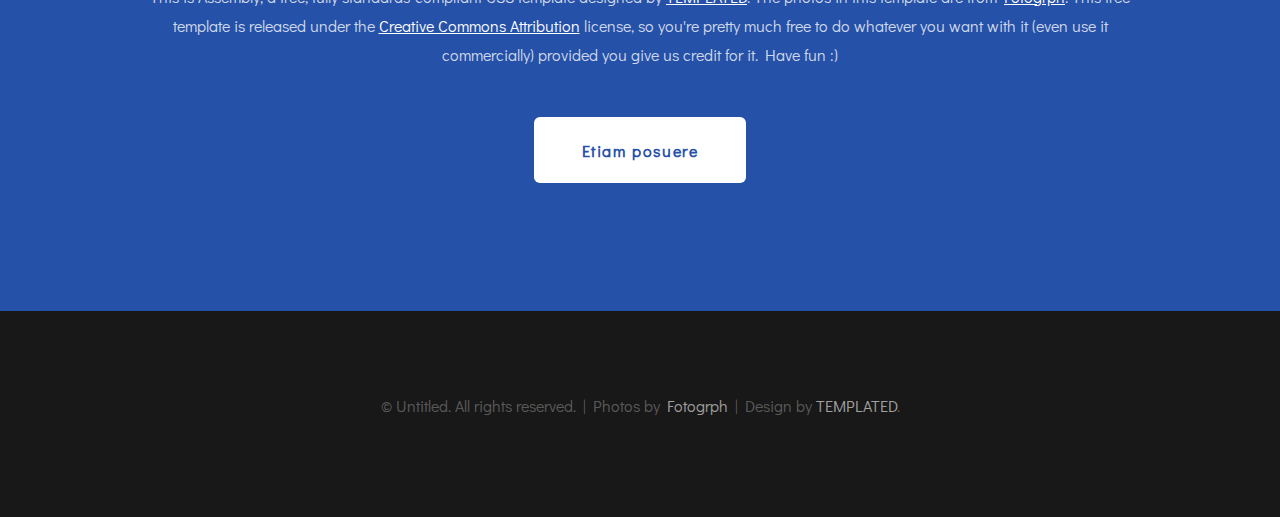
==== commit a78ef04a: "Atualização do site" ====
--- a/templated-assembly/index.html
+++ b/templated-assembly/index.html
@@ -41,8 +41,8 @@
 	</div>
 	<div id="banner" class="container">
 		<div class="title">
-			<h2>Consectetuer adipiscing elit</h2>
-			<span class="byline">Donec pulvinar ullamcorper metus</span>
+			<h2>Roberta e Filippe</h2>
+			<span class="byline">Tem também a Pequena Helena!</span>
 		</div>
 		<ul class="actions">
 			<li><a href="#" class="button">Pulvinar mollis</a></li>
--- a/templated-assembly/default.css
+++ b/templated-assembly/default.css
@@ -176,7 +176,7 @@
 		letter-spacing: 0.10em;
 		margin-top: 2em;
 		padding: 1.40em 3em;
-		background: #21580b;
+		background: #44073c;
 		border-radius: 6px;
 		text-decoration: none;
 		font-weight: 700;
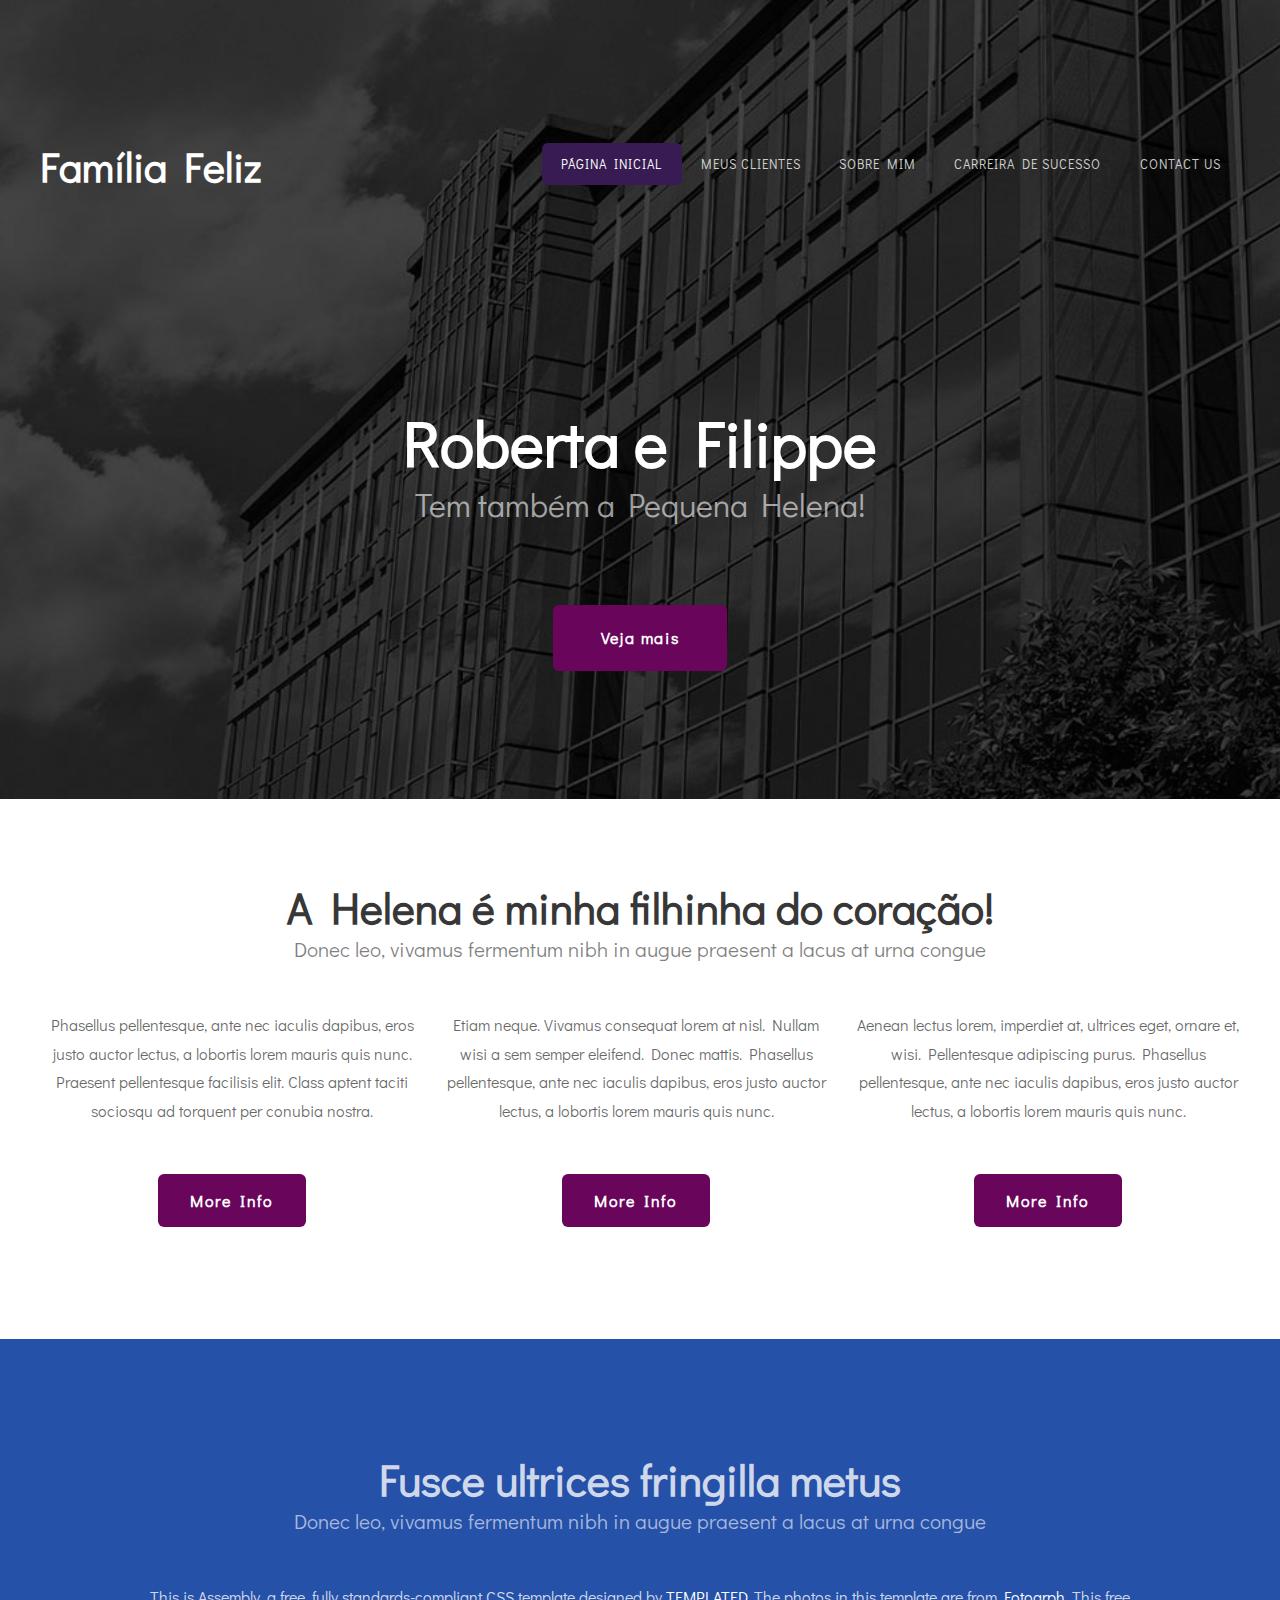
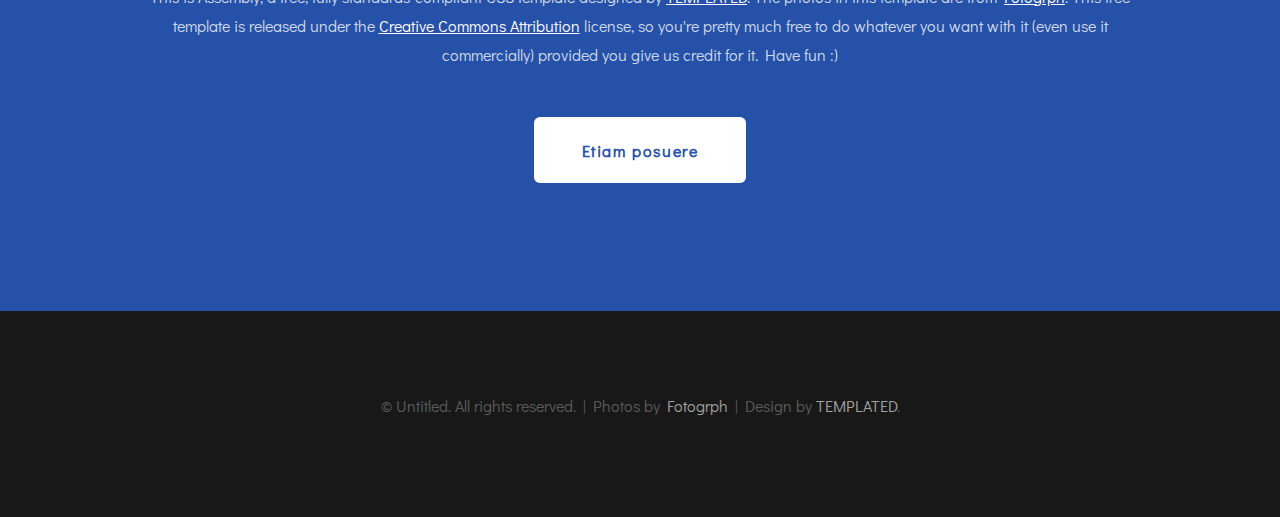
==== commit 09557db1: "nova atualização" ====
--- a/templated-assembly/index.html
+++ b/templated-assembly/index.html
@@ -27,7 +27,7 @@
 <div id="header-wrapper">
 	<div id="header" class="container">
 		<div id="logo">
-			<h1><a href="#">LippoLab</a></h1>
+			<h1><a href="#">Família Feliz</a></h1>
 		</div>
 		<div id="menu">
 			<ul>
@@ -45,14 +45,14 @@
 			<span class="byline">Tem também a Pequena Helena!</span>
 		</div>
 		<ul class="actions">
-			<li><a href="#" class="button">Pulvinar mollis</a></li>
+			<li><a href="#" class="button">Veja mais</a></li>
 		</ul>
 	</div>
 </div>
 <div id="wrapper">
 	<div id="three-column" class="container">
 		<div class="title">
-			<h2>Feugiat lorem ipsum dolor sed veroeros</h2>
+			<h2>A Helena é minha filhinha do coração!</h2>
 			<span class="byline">Donec leo, vivamus fermentum nibh in augue praesent a lacus at urna congue</span>
 		</div>
 		<div class="boxA">
--- a/templated-assembly/default.css
+++ b/templated-assembly/default.css
@@ -159,7 +159,7 @@
 		color: #FFFFFF;
 	}
 	
-	ul.contact li a.icon-twitter:before { background: #2DAAE4; }
+	ul.contact li a.icon-twitter:before { background: #6081a0; }
 	ul.contact li a.icon-facebook:before { background: #39599F; }
 	ul.contact li a.icon-dribbble:before { background: #C4376B;	}
 	ul.contact li a.icon-tumblr:before { background: #31516A; }
@@ -176,7 +176,7 @@
 		letter-spacing: 0.10em;
 		margin-top: 2em;
 		padding: 1.40em 3em;
-		background: #44073c;
+		background: #69065c;
 		border-radius: 6px;
 		text-decoration: none;
 		font-weight: 700;
@@ -371,7 +371,7 @@
 	
 	#menu .active a
 	{
-		background: #2651a8;
+		background: #371b52;
 		border-radius: 6px;
 		color: rgba(255,255,255,1);
 	}
@@ -455,7 +455,7 @@
 	{
 		overflow: hidden;
 		padding: 5em 0em;
-		border-top: 1px solid rgba(0,0,0,0.08);
+		border-top: 1px solid rgba(20, 19, 19, 0.08);
 	}
 	
 	#copyright p
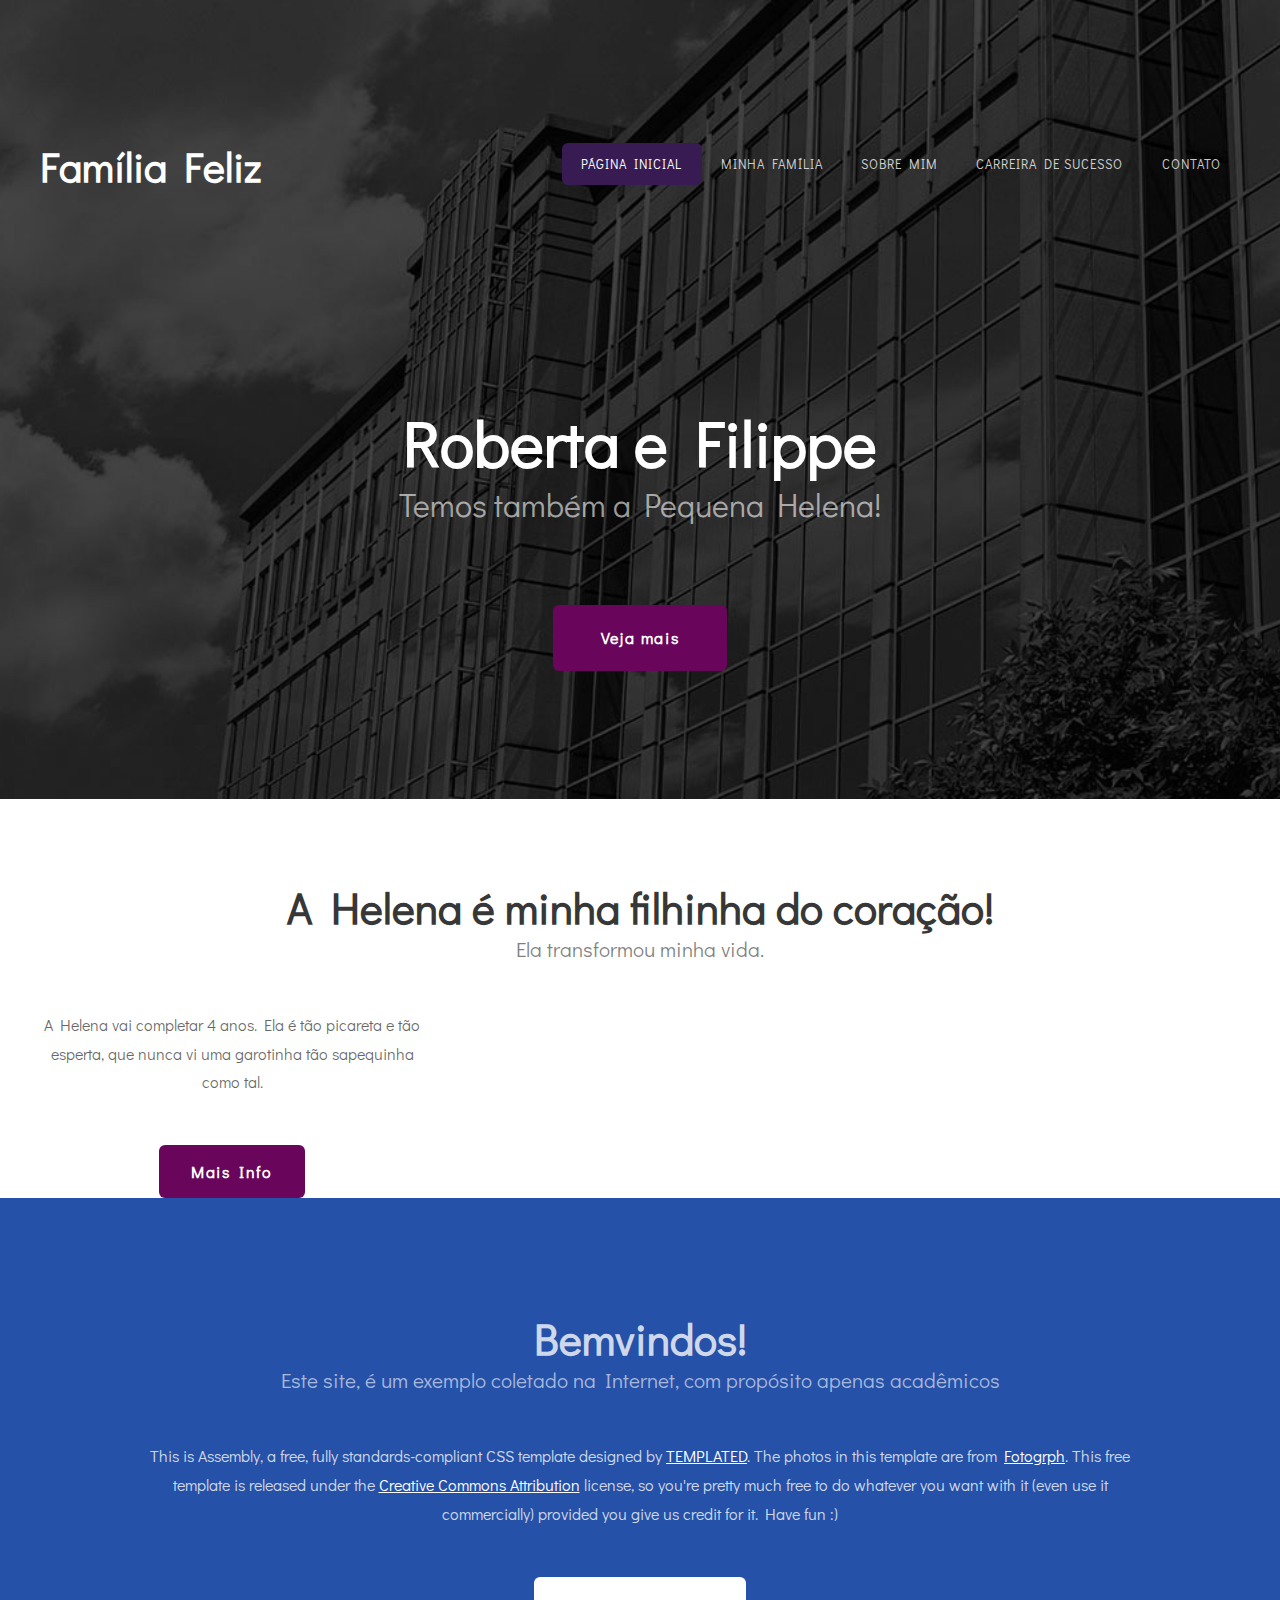
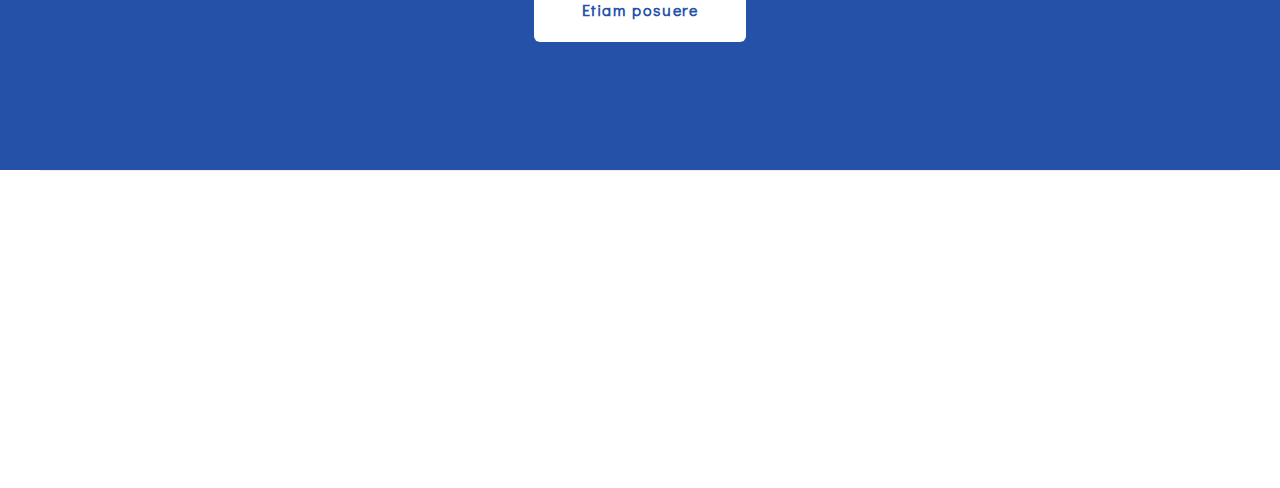
==== commit c1ad6117: "alteração no arquivo index" ====
--- a/templated-assembly/index.html
+++ b/templated-assembly/index.html
@@ -31,18 +31,18 @@
 		</div>
 		<div id="menu">
 			<ul>
-				<li class="active"><a href="#" accesskey="1" title="">página inicial</a></li>
-				<li><a href="#" accesskey="2" title="">Meus Clientes</a></li>
+				<li class="active"><a href="#" accesskey="1" title="">Página inicial</a></li>
+				<li><a href="#" accesskey="2" title="">Minha família</a></li>
 				<li><a href="#" accesskey="3" title="">Sobre mim</a></li>
 				<li><a href="#" accesskey="4" title="">Carreira de sucesso</a></li>
-				<li><a href="#" accesskey="5" title="">Contact Us</a></li>
+				<li><a href="#" accesskey="5" title="">Contato</a></li>
 			</ul>
 		</div>
 	</div>
 	<div id="banner" class="container">
 		<div class="title">
 			<h2>Roberta e Filippe</h2>
-			<span class="byline">Tem também a Pequena Helena!</span>
+			<span class="byline">Temos também a Pequena Helena!</span>
 		</div>
 		<ul class="actions">
 			<li><a href="#" class="button">Veja mais</a></li>
@@ -53,13 +53,13 @@
 	<div id="three-column" class="container">
 		<div class="title">
 			<h2>A Helena é minha filhinha do coração!</h2>
-			<span class="byline">Donec leo, vivamus fermentum nibh in augue praesent a lacus at urna congue</span>
+			<span class="byline">Ela transformou minha vida.</span>
 		</div>
 		<div class="boxA">
-			<p>Phasellus pellentesque, ante nec iaculis dapibus, eros justo auctor lectus, a lobortis lorem mauris quis nunc. Praesent pellentesque facilisis elit. Class aptent taciti sociosqu ad  torquent per conubia nostra.</p>
-			<a href="#" class="button button-alt">More Info</a>
+			<p>A Helena vai completar 4 anos. Ela é tão picareta e tão esperta, que nunca vi uma garotinha tão sapequinha como tal.</p>
+			<a href="#" class="button button-alt">Mais Info</a>
 		</div>
-		<div class="boxB">
+		<!--<div class="boxB">
 			<p>Etiam neque. Vivamus consequat lorem at nisl. Nullam  wisi a sem semper eleifend. Donec mattis. Phasellus pellentesque, ante nec iaculis dapibus, eros justo auctor lectus, a lobortis lorem mauris quis nunc.</p>
 			<a href="#" class="button button-alt">More Info</a>
 		</div>
@@ -68,12 +68,12 @@
 			<a href="#" class="button button-alt">More Info</a>
 		</div>
 	</div>
-</div>
+--></div>
 <div id="welcome">
 	<div class="container">
 		<div class="title">
-			<h2>Fusce ultrices fringilla metus</h2>
-			<span class="byline">Donec leo, vivamus fermentum nibh in augue praesent a lacus at urna congue</span>
+			<h2>Bemvindos!</h2>
+			<span class="byline">Este site, é um exemplo coletado na Internet, com propósito apenas acadêmicos</span>
 		</div>
 		<p>This is <strong>Assembly</strong>, a free, fully standards-compliant CSS template designed by <a href="http://templated.co" rel="nofollow">TEMPLATED</a>. The photos in this template are from <a href="http://fotogrph.com/"> Fotogrph</a>. This free template is released under the <a href="http://templated.co/license">Creative Commons Attribution</a> license, so you're pretty much free to do whatever you want with it (even use it commercially) provided you give us credit for it. Have fun :) </p>
 		<ul class="actions">
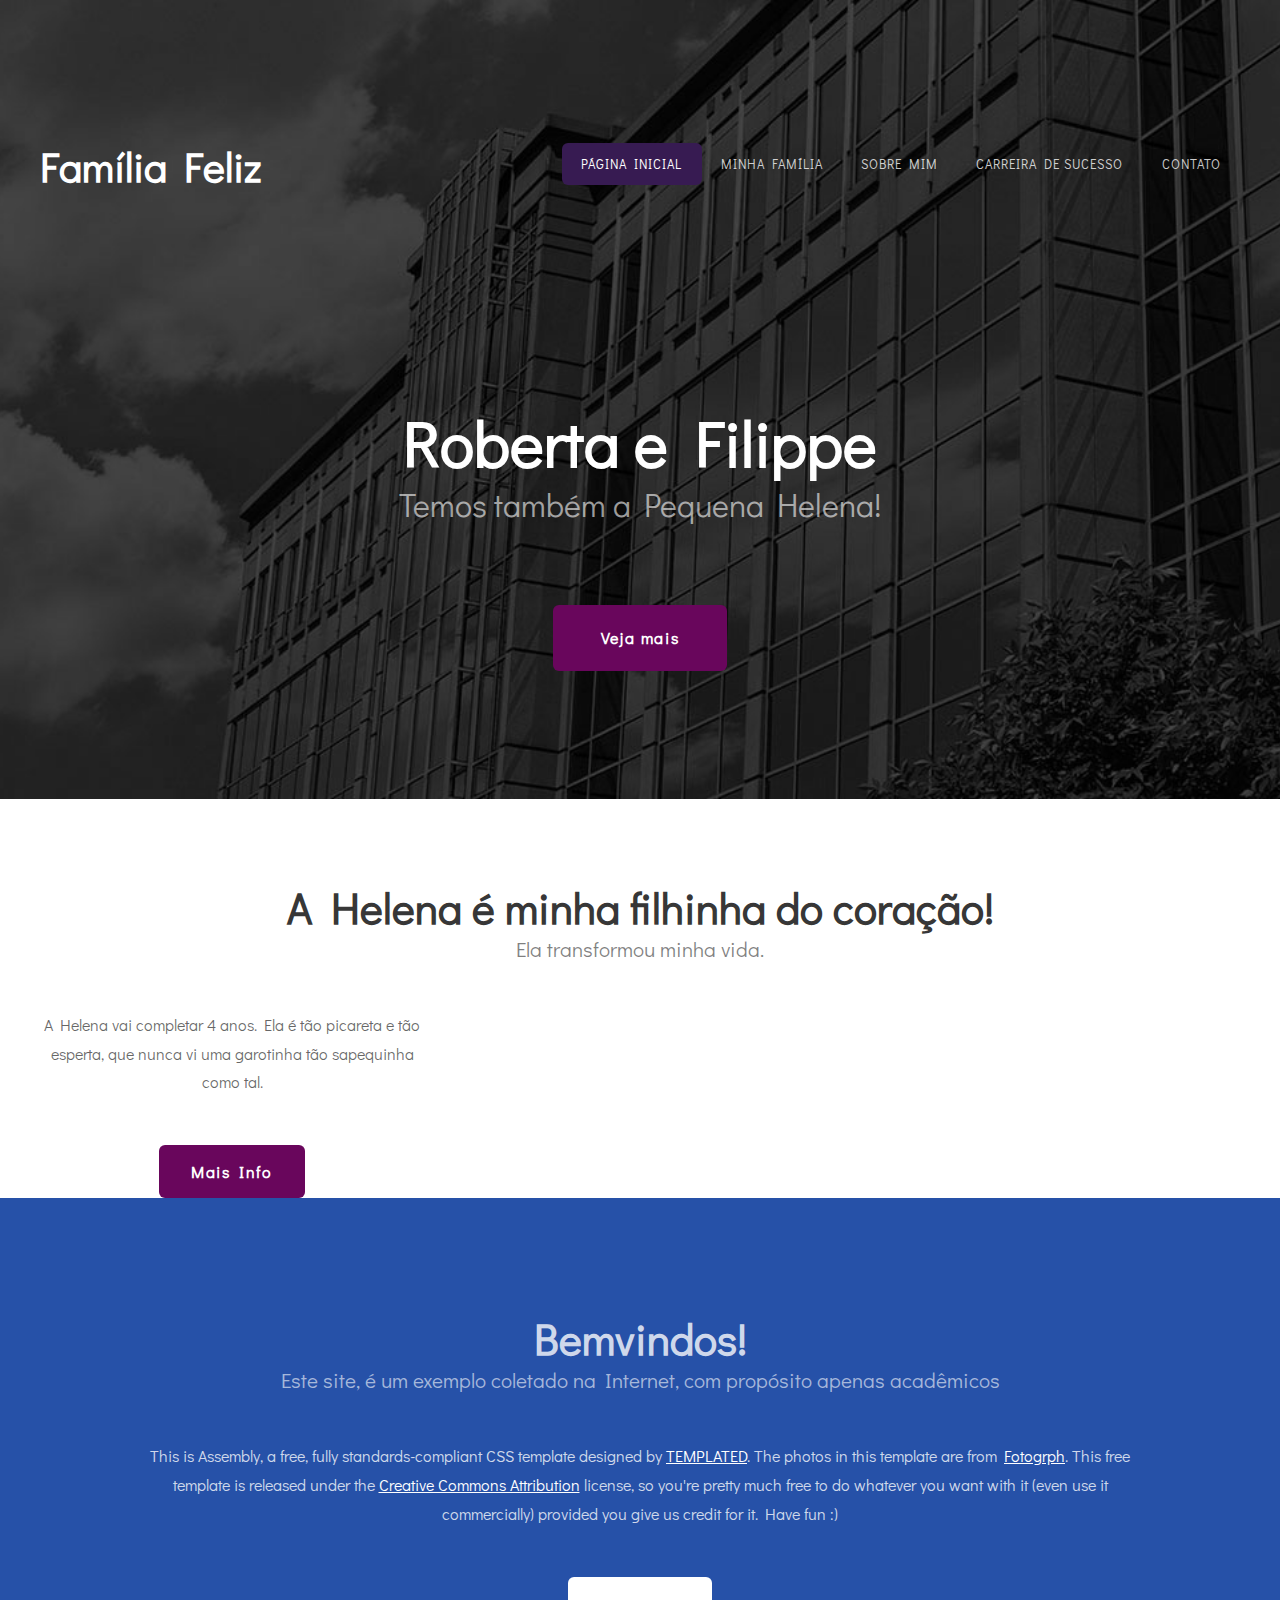
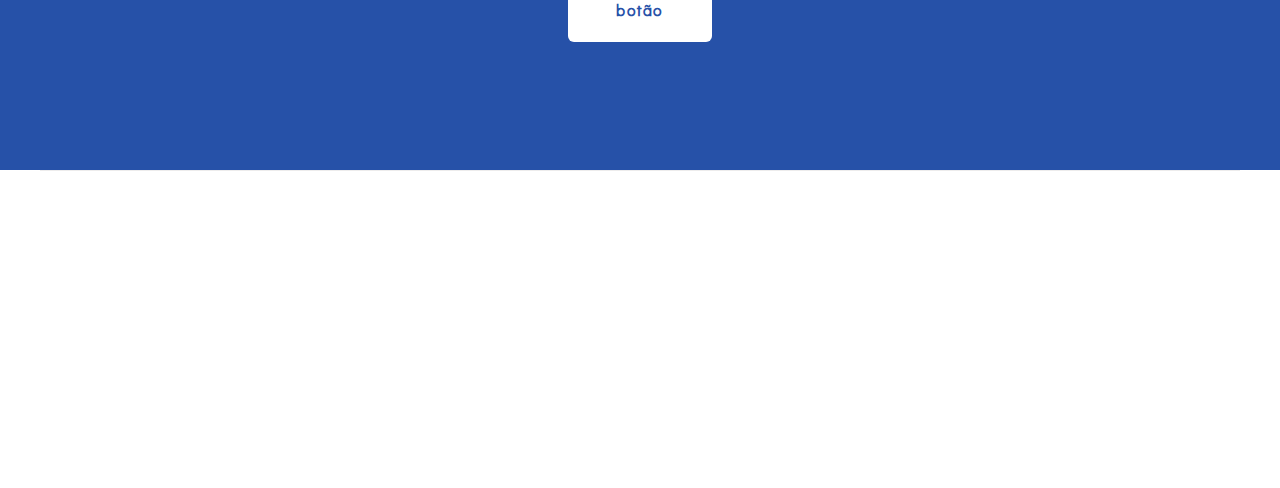
==== commit 90c6cf12: "alteração no arquivo index" ====
--- a/templated-assembly/index.html
+++ b/templated-assembly/index.html
@@ -77,7 +77,7 @@
 		</div>
 		<p>This is <strong>Assembly</strong>, a free, fully standards-compliant CSS template designed by <a href="http://templated.co" rel="nofollow">TEMPLATED</a>. The photos in this template are from <a href="http://fotogrph.com/"> Fotogrph</a>. This free template is released under the <a href="http://templated.co/license">Creative Commons Attribution</a> license, so you're pretty much free to do whatever you want with it (even use it commercially) provided you give us credit for it. Have fun :) </p>
 		<ul class="actions">
-			<li><a href="#" class="button">Etiam posuere</a></li>
+			<li><a href="#" class="button">botão</a></li>
 		</ul>
 	</div>
 </div>
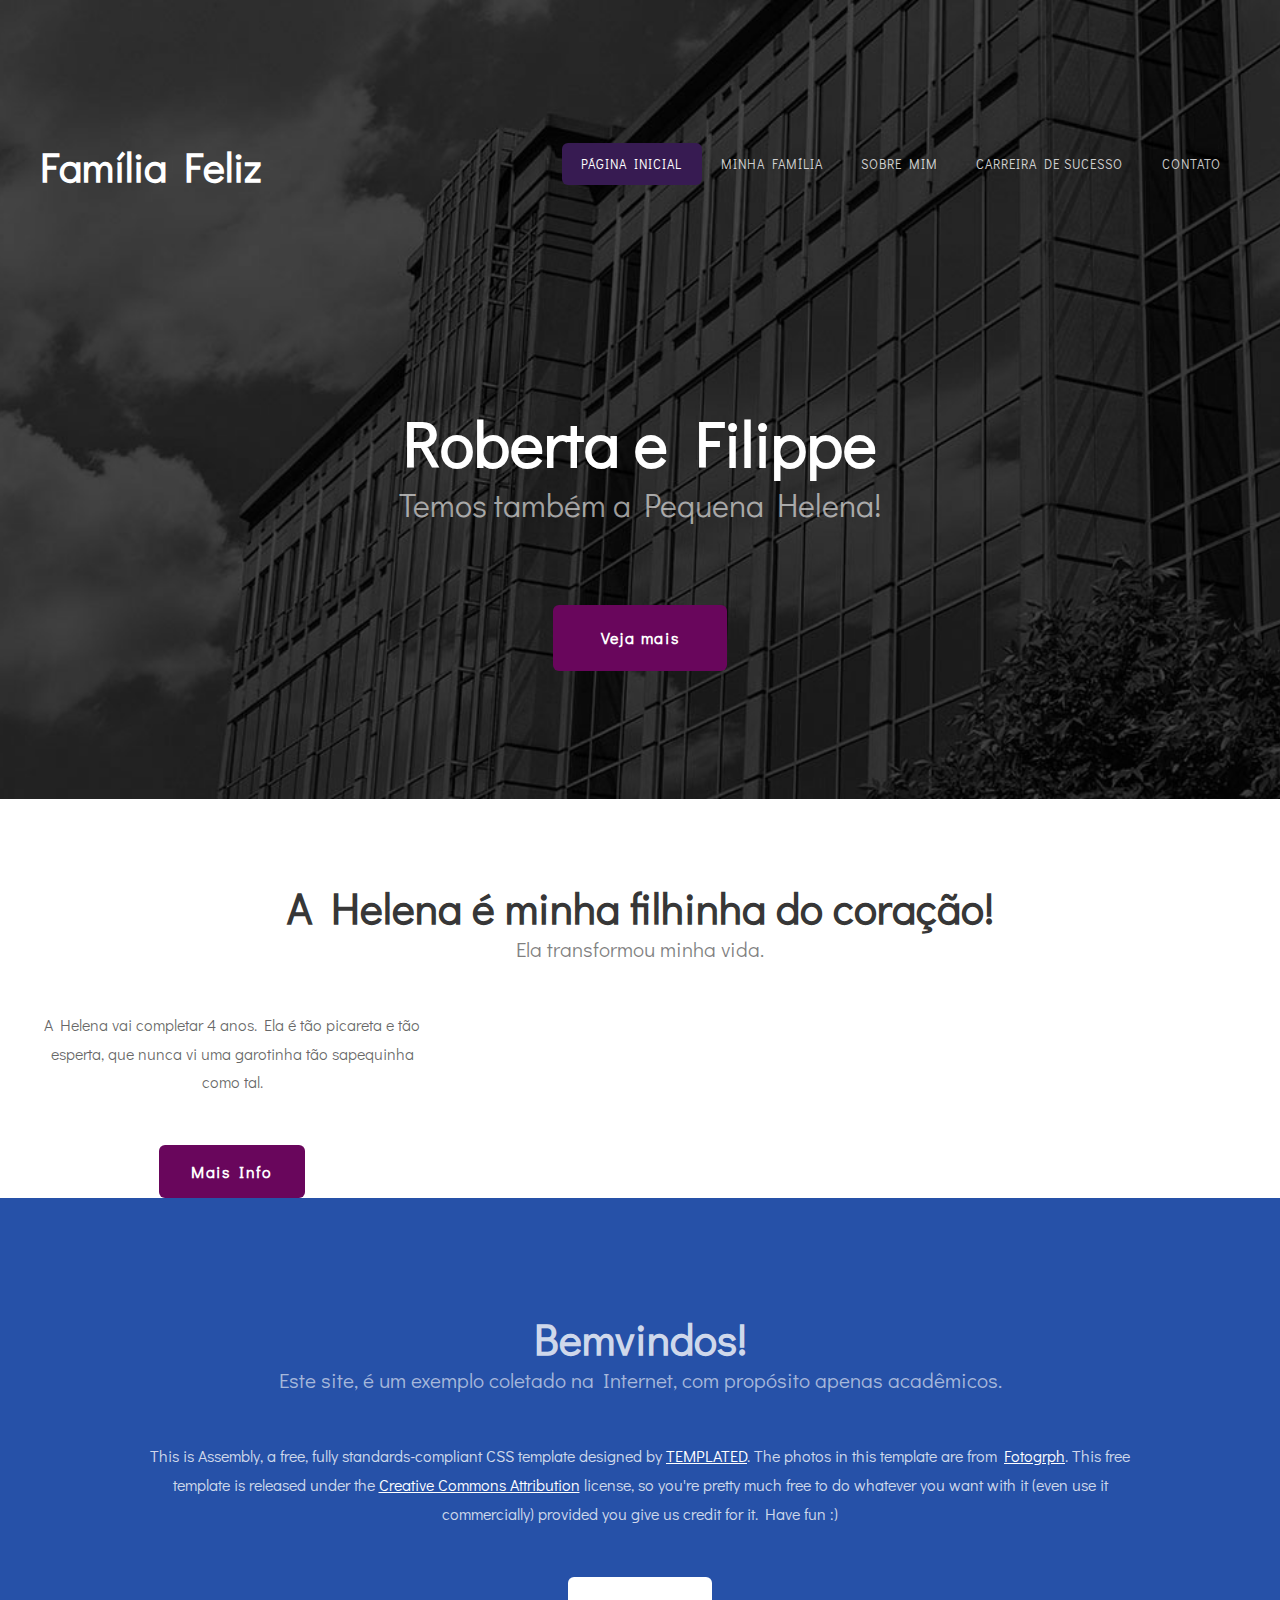
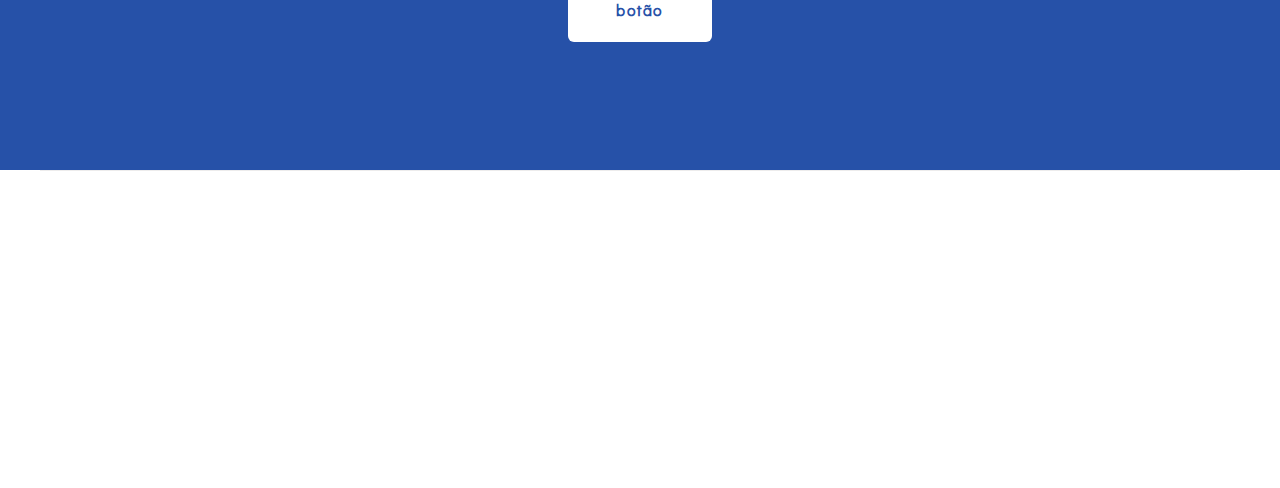
==== commit ee157587: "alteração no arquivo index2" ====
--- a/templated-assembly/index.html
+++ b/templated-assembly/index.html
@@ -73,7 +73,7 @@
 	<div class="container">
 		<div class="title">
 			<h2>Bemvindos!</h2>
-			<span class="byline">Este site, é um exemplo coletado na Internet, com propósito apenas acadêmicos</span>
+			<span class="byline">Este site, é um exemplo coletado na Internet, com propósito apenas acadêmicos.</span>
 		</div>
 		<p>This is <strong>Assembly</strong>, a free, fully standards-compliant CSS template designed by <a href="http://templated.co" rel="nofollow">TEMPLATED</a>. The photos in this template are from <a href="http://fotogrph.com/"> Fotogrph</a>. This free template is released under the <a href="http://templated.co/license">Creative Commons Attribution</a> license, so you're pretty much free to do whatever you want with it (even use it commercially) provided you give us credit for it. Have fun :) </p>
 		<ul class="actions">
